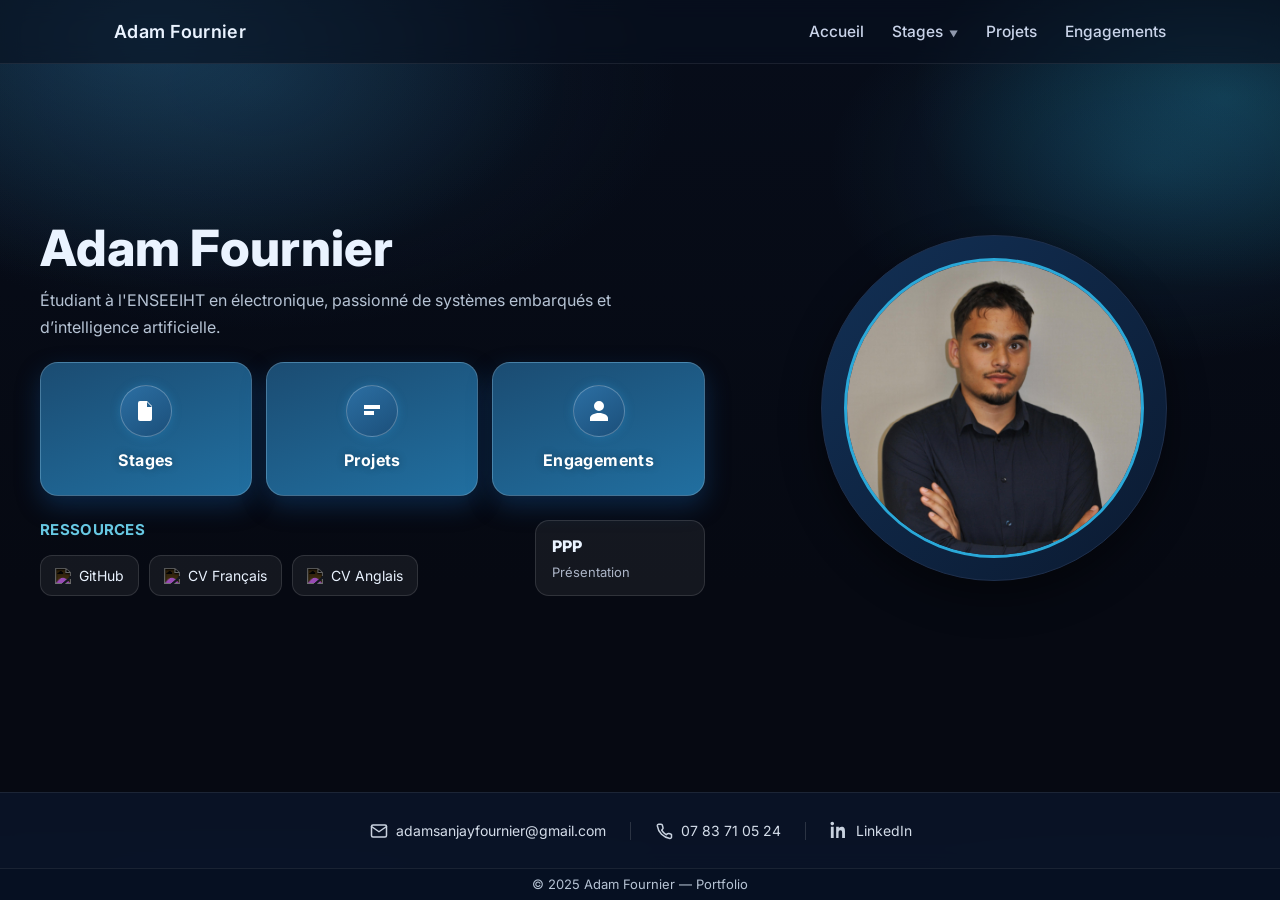
==== index.html @ 042b80ad "Update index.html" ====
<!DOCTYPE html>
<html lang="fr">
<head>
  <meta charset="UTF-8" />
  <meta name="viewport" content="width=device-width, initial-scale=1" />
  <title>Adam Fournier — Portfolio</title>
  <link rel="preconnect" href="https://fonts.gstatic.com" crossorigin>
  <link href="https://fonts.googleapis.com/css2?family=Inter:wght@300;400;600;800&display=swap" rel="stylesheet">
  <link rel="stylesheet" href="index.css?v=107" />
</head>
<body>

<header class="board">
  <div class="board__inner">
    <div class="board__brand">Adam&nbsp;Fournier</div>
    <nav class="board__nav">
      <a href="index.html">Accueil</a>

      <div class="nav-item">
        <a href="stages.html">Stages</a>
        <div class="sub">
          <a href="stage-enedis.html">Stage — Enedis (Paris)</a>
          <!-- Ajoute ici d'autres liens quand tu auras Stage #2, #3 -->
          <!-- <a href="stage-airbus.html">Stage — Airbus</a> -->
          <!-- <a href="stage-edf.html">Stage — EDF</a> -->
        </div>
      </div>

      <a href="projets.html">Projets</a>
      <a href="engagements.html">Engagements</a>
    </nav>
  </div>
</header>



  <!-- HERO (photo à droite) -->
  <main class="hero">
    <div class="hero__content">
      <h1 class="hero__title">Adam Fournier</h1>
      <p class="hero__subtitle">
        Étudiant à l'ENSEEIHT en électronique, passionné de systèmes embarqués et d’intelligence artificielle.
      </p>

      <div class="card-grid">
        <a href="stages.html" class="info-card">
          <div class="icon-circle">
            <svg viewBox="0 0 24 24"><path d="M6 2h7l5 5v13a2 2 0 0 1-2 2H6a2 2 0 0 1-2-2V4a2 2 0 0 1 2-2zm7 1v5h5"/></svg>
          </div>
          <h3>Stages</h3>
        </a>

        <a href="projets.html" class="info-card">
          <div class="icon-circle">
            <svg viewBox="0 0 24 24"><path d="M4 6h16v4H4zm0 6h10v4H4z"/></svg>
          </div>
          <h3>Projets</h3>
        </a>

        <a href="engagements.html" class="info-card">
          <div class="icon-circle">
            <svg viewBox="0 0 24 24"><path d="M12 12a5 5 0 1 0-5-5 5 5 0 0 0 5 5zm0 2c-5 0-9 2.5-9 5v3h18v-3c0-2.5-4-5-9-5z"/></svg>
          </div>
          <h3>Engagements</h3>
        </a>
      </div>

    <!-- Ressources + PPP (même ligne) -->
<div class="resources-row">

  <!-- Bloc Ressources (gauche) -->
  <div class="info-section info-section--left">
    <h4>Ressources</h4>
    <div class="contact-links">
      <a href="https://github.com/adamfournier" target="_blank" class="contact-item link" rel="noopener">
        <img src="https://cdn.jsdelivr.net/gh/simple-icons/simple-icons/icons/github.svg" alt="GitHub">
        <span>GitHub</span>
      </a>
      <a href="cv_adam_fournier_francais.pdf" target="_blank" class="contact-item link" rel="noopener">
        <img src="https://cdn.jsdelivr.net/gh/simple-icons/simple-icons/icons/file-pdf.svg" alt="CV Français">
        <span>CV Français</span>
      </a>
      <a href="cv_adam_fournier_anglais.pdf" target="_blank" class="contact-item link" rel="noopener">
        <img src="https://cdn.jsdelivr.net/gh/simple-icons/simple-icons/icons/file-pdf.svg" alt="CV Anglais">
        <span>CV Anglais</span>
      </a>
    </div>
  </div>

  <!-- Bouton PPP (droite) -->
  <a href="ppp.html" class="ppp-btn ppp-btn--strong" aria-label="Ouvrir PPP Présentation">
  <span class="ppp-btn__title">PPP</span>
  <span class="ppp-btn__sub">Présentation</span>
</a>

</div>

    </div>

    <div class="hero__avatar">
      <img id="hero-photo" src="photo.JPG?v=7" alt="Portrait d'Adam" />
    </div>

    <div class="hero__bg"></div>
  </main>

<!-- BANDEAU CONTACT EN BAS (au-dessus du footer fin) -->
<div class="contact-bar">
  <div class="contacts-row">

    <!-- Email -->
    <span class="ci">
      <!-- mail (stroke) -->
      <svg class="ico" viewBox="0 0 24 24" aria-hidden="true">
        <path d="M4 4h16a2 2 0 0 1 2 2v12a2 2 0 0 1-2 2H4a2 2 0 0 1-2-2V6a2 2 0 0 1 2-2z"/>
        <path d="M22 6l-10 7L2 6"/>
      </svg>
      <span>adamsanjayfournier@gmail.com</span>
    </span>

    <span class="sep" aria-hidden="true"></span>

    <!-- Téléphone -->
    <span class="ci">
      <!-- phone (stroke) -->
      <svg class="ico" viewBox="0 0 24 24" aria-hidden="true">
        <path d="M22 16.92v3a2 2 0 0 1-2.18 2A19.86 19.86 0 0 1 3.09 5.18 2 2 0 0 1 5 3h3a2 2 0 0 1 2 1.72c.12.86.33 1.69.62 2.47a2 2 0 0 1-.45 2.11L8.9 10.9a16 16 0 0 0 6.2 6.2l1.27-1.27a2 2 0 0 1 2.11-.45c.78.29 1.61.5 2.47.62A2 2 0 0 1 22 16.92z"/>
      </svg>
      <span>07 83 71 05 24</span>
    </span>

    <span class="sep" aria-hidden="true"></span>

    <!-- LinkedIn -->
    <a class="ci" href="https://www.linkedin.com/in/adam-fournier-6b625132a/" target="_blank" rel="noopener">
      <!-- linkedin plein -->
      <svg class="ico ico--in" viewBox="0 0 24 24" aria-hidden="true">
        <path d="M4.98 3.5C4.98 4.88 3.86 6 2.5 6S0 4.88 0 3.5 1.12 1 2.5 1s2.48 1.12 2.48 2.5zM.5 8h4V24h-4zM8 8h3.8v2.2h.06c.53-.96 1.84-2 3.78-2 4.04 0 4.78 2.66 4.78 6.12V24h-4v-7.1c0-1.69-.03-3.86-2.35-3.86-2.35 0-2.71 1.83-2.71 3.73V24H8z"/>
      </svg>
      <span>LinkedIn</span>
    </a>

  </div>
</div>

<!-- Footer fin (©) tout en bas -->
<footer class="footer">© 2025 Adam Fournier — Portfolio</footer>



</body>
</html>
---- index.css ----
:root {
  --bg:#070d1a;
  --bg-2:#0b1430;
  --text:#eaf3ff;
  --muted:#b6c3d4;
  --brand:#2aa8d8;
  --brand-2:#67c8e3;
  --card:#0f1d3bcc;
  --border:#1e2f4c;
  --shadow:0 14px 40px rgba(0,0,0,.45);
  --board-h:64px;
--engagement-bg: radial-gradient(
  100% 100% at 50% 0%,
  rgba(12,32,56,.75) 0%,
  rgba(8,20,36,.95) 100%
);

  /* Hauteurs des barres fixes bas de page */
  --contact-h:76px;  /* bandeau Contact */
  --footer-h:32px;   /* barre © fine */
}

* { box-sizing:border-box; margin:0; padding:0; }

body {
  font-family:Inter, system-ui, -apple-system, Segoe UI, Roboto, Arial, sans-serif;
  color:var(--text);
  background:
    radial-gradient(650px 380px at 20% 10%, #1a446244, transparent 65%),
    radial-gradient(500px 300px at 90% 20%, #227faf33, transparent 65%),
    linear-gradient(180deg, var(--bg), #060912 70%);
  line-height:1.65;
  overflow:hidden;
}

/* === BOARD === */
.board {
  position:fixed; top:0; left:0; right:0;
  height:var(--board-h);
  background:rgba(8,15,30,.6);
  border-bottom:1px solid rgba(255,255,255,.08);
  backdrop-filter:blur(10px);
  z-index:50;
}
.board__inner {
  max-width:1100px; margin:0 auto;
  height:100%; display:flex; align-items:center; justify-content:space-between;
  padding:0 24px;
}
.board__brand { font-weight:600; font-size:18px; letter-spacing:.3px; }

/* Nav */
.board__nav {
  display:flex;
  gap:28px;
  align-items:center;
  position:relative;
}
.board__nav a {
  position:relative;
  text-decoration:none;
  color:#dfe9ff;
  font-weight:500;
  font-size:15.5px;
  opacity:.9;
  transition:.2s;
}
.board__nav a:hover,
.board__nav a.is-active { opacity:1; color:var(--brand-2); }

/* === Sous-menu global "Stages" === */
.nav-item { position: relative; display: inline-flex; align-items: center; }
.nav-item > a::after {
  content: "▼";
  font-size: 9px;
  margin-left: 6px;
  opacity: 0.7;
  transform: translateY(-1px);
  transition: transform .2s ease, opacity .2s ease;
}
.nav-item:hover > a::after,
.nav-item:focus-within > a::after {
  transform: translateY(1px) rotate(180deg);
  opacity: 1;
}
.nav-item .sub {
  position: absolute;
  top: 100%;
  left: 0;
  min-width: 220px;
  background: rgba(8, 28, 48, 0.95);
  border: 1px solid rgba(255,255,255,0.08);
  border-radius: 12px;
  padding: 10px 0;
  opacity: 0;
  visibility: hidden;
  transform: translateY(8px);
  transition: 0.22s ease;
  box-shadow: 0 12px 28px rgba(0,0,0,0.35);
  z-index: 200;
}
.nav-item .sub a {
  display: block;
  padding: 9px 14px;
  font-size: 14.5px;
  text-decoration: none;
  color: #eaf3ff;
  transition: 0.18s ease;
}
.nav-item .sub a:hover {
  background: rgba(255,255,255,0.08);
  color: #79d2f2;
}
.nav-item:hover .sub,
.nav-item:focus-within .sub {
  opacity: 1;
  visibility: visible;
  transform: translateY(0);
}

/* === HERO (page d’accueil) === */
.hero{
  display:grid;
  grid-template-columns:1.15fr .85fr;
  align-items:center;
  gap:44px;
  min-height: calc(100vh - var(--board-h));
  padding: calc(var(--board-h) + 32px) 40px
           calc(var(--contact-h) + var(--footer-h) + 8px);
  position:relative;
  overflow:hidden;
}
.info-section:last-of-type { margin-bottom: 0; }

.hero__bg {
  position:absolute; inset:-10%; z-index:-1;
  background:
    radial-gradient(700px 420px at 18% 12%, #2f7aa955, transparent 60%),
    radial-gradient(520px 320px at 88% 18%, #33d0ff33, transparent 60%);
}
.hero__content { max-width:750px; }
.hero__title {
  font-size:clamp(30px,4.4vw,50px);
  font-weight:800; line-height:1.15;
  margin:0 0 10px;
}
.hero__subtitle {
  max-width:60ch; margin:0 0 22px;
  color:var(--muted); font-size:16px;
}

/* PHOTO */
.hero__avatar {
  justify-self:center;
  background:linear-gradient(135deg,#123055,#0b1a31);
  border-radius:50%;
  padding:22px;
  border:1px solid var(--border);
  box-shadow:var(--shadow);
}
.hero__avatar img {
  width:300px; height:300px; border-radius:50%;
  object-fit:cover; object-position:50% 33%;
  border:3px solid var(--brand); display:block;
}

/* === CARDS Accueil === */
.card-grid {
  display:grid;
  grid-template-columns:repeat(auto-fit, minmax(180px, 1fr));
  gap:14px;
  margin-bottom:16px;
}
.info-card {
  background: linear-gradient(160deg, #1b4c72, #216fa0);
  border: 1px solid rgba(255, 255, 255, 0.18);
  border-radius: 18px;
  padding: 22px 18px;
  text-decoration:none; color:#fff;
  box-shadow: 0 10px 25px rgba(20, 90, 160, 0.35);
  transition: all .25s ease;
  display:flex; flex-direction:column; align-items:center; justify-content:center;
  text-align:center;
}
.info-card:hover {
  transform: translateY(-5px);
  background: linear-gradient(160deg, #247bb8, #2b91d3);
  box-shadow: 0 16px 40px rgba(42, 168, 216, 0.45);
  border-color: rgba(120, 200, 255, 0.6);
}
.icon-circle {
  width:52px; height:52px; display:grid; place-items:center;
  border-radius:50%;
  background: linear-gradient(145deg, #2c6fa3, #1b4f7a);
  border: 1px solid rgba(255, 255, 255, 0.25);
  margin-bottom:10px;
  box-shadow: 0 0 10px rgba(40, 140, 200, 0.4);
}
.icon-circle svg { fill:#fff; width:24px; height:24px; }
.info-card h3 {
  font-size:16px; font-weight:700; color:#fff;
  letter-spacing:.4px; text-shadow:0 0 8px rgba(0,0,0,.3);
}

/* === Section “Documents” (accueil) === */
.info-section { margin-top:22px; text-align:center; }
.info-section h4 {
  font-size:15px; font-weight:700; color:var(--brand-2);
  margin-bottom:12px; letter-spacing:.3px; text-transform:uppercase;
}
.contact-links {
  display:flex; flex-wrap:wrap; justify-content:center;
  gap:10px; align-items:center;
}
.contact-item {
  display:flex; align-items:center; gap:8px;
  padding:8px 14px; border-radius:12px;
  background:rgba(255,255,255,.06);
  border:1px solid rgba(255,255,255,.12);
  color:var(--text); font-size:14px; text-decoration:none;
  transition:all .25s ease;
}
.contact-item img { width:16px; height:16px; filter:invert(1); opacity:.9; }
.contact-item.link:hover {
  background:rgba(42,168,216,.18);
  border-color:rgba(42,168,216,.4);
  transform:translateY(-2px);
  box-shadow:0 0 10px rgba(42,168,216,.35);
}

/* === BANDEAU CONTACT (au-dessus du ©) === */
.contact-bar{
  position:fixed; left:0; right:0; bottom:var(--footer-h);
  height:var(--contact-h);
  background:rgba(10,20,40,.92);
  backdrop-filter:blur(10px);
  border-top:1px solid rgba(255,255,255,.08);
  padding:10px 16px;
  display:flex; align-items:center; justify-content:center;
  z-index:100;
}
.contacts-row{
  display:flex; flex-wrap:wrap; align-items:center; justify-content:center;
  gap:24px;
}
.ci{
  display:inline-flex;
  align-items:center;
  gap:8px;
  font-size:14px;
  color:var(--text);
  text-decoration:none;
  opacity:.9;
  line-height:1;
}
.ci:hover{ opacity:1; }
.sep{ width:1px; height:18px; background:rgba(255,255,255,.14); }

/* Icônes SVG du bandeau contact */
.ci .ico{
  width:18px; height:18px;
  stroke:currentColor; fill:none; stroke-width:2;
  stroke-linecap:round; stroke-linejoin:round;
  flex:0 0 18px; opacity:.95;
  transition:transform .25s ease, opacity .2s ease, color .2s ease;
}
.ci .ico.ico--in{ fill:currentColor; stroke:none; }
.ci .ico--in{
  position: relative;
  top: -1.5px;
  width: 17px;
  height: 17px;
}

/* Effets hover pour liens */
.contacts-row a.ci{
  position:relative;
  transition: color .25s ease, transform .25s ease;
}
.contacts-row a.ci::after{
  content:"";
  position:absolute;
  left:0; right:0; bottom:-6px;
  height:2px;
  background:linear-gradient(90deg, var(--brand), var(--brand-2));
  opacity:0;
  transform:scaleX(0);
  transform-origin:left;
  transition:opacity .2s ease, transform .25s ease;
}
.contacts-row a.ci:hover{ color:var(--brand-2); }
.contacts-row a.ci:hover::after{ opacity:.9; transform:scaleX(1); }
.contacts-row a.ci:hover .ico{ transform: translateY(1px) translateX(3px); }

/* === FOOTER © === */
.footer{
  position:fixed; left:0; right:0; bottom:0;
  height:var(--footer-h);
  display:flex; align-items:center; justify-content:center;
  background:#061022;
  border-top:1px solid rgba(255,255,255,.08);
  color:var(--muted); font-size:13px;
  z-index:90;
}

/* === RESPONSIVE HOME === */
@media(max-width:900px){
  .hero { grid-template-columns:1fr; text-align:center; gap:28px; }
  .hero__avatar img { width:220px; height:220px; }
  .card-grid { grid-template-columns:1fr 1fr; }
}

/* ===================================================================== */
/* === PAGES SLIDES : Stages / Projets / Engagements =================== */
/* ===================================================================== */

.slides-full-wrap{
  padding-top:var(--board-h);
  padding-bottom: calc(var(--contact-h) + var(--footer-h) + 8px);
  height:100vh;
  overflow:hidden;
}
.slides-full{
  display:flex;
  width:400%;
  height:calc(100vh - var(--board-h));
  transition:transform .7s cubic-bezier(.4,0,.2,1);
}
.slide-full{
  width:100vw;
  height:calc(100vh - var(--board-h));
  flex-shrink:0;
  display:flex; align-items:center; justify-content:center;
  padding:32px 24px;
  background:linear-gradient(160deg,#0c1a30,#132d55);
}


/* ===================================================== */
/* ENEDIS — COHÉRENCE COULEUR (FORCÉE) */
/* ===================================================== */

.slide-full.slide-enedis-main,
.slide-full.slide-enedis-mission1,
.slide-full.slide-enedis-mission2,
.slide-full.slide-enedis-bilan{
  background: radial-gradient(
    100% 100% at 50% 0%,
    rgba(12,32,56,.75) 0%,
    rgba(8,20,36,.95) 100%
  ) !important;
}

.slide-content{
  max-width:760px;
  width:min(92vw,760px);
  margin:0 auto;
}
.slide-content h1{
  font-size:clamp(26px,3.2vw,36px);
  font-weight:800;
  margin:0 0 10px;
  line-height:1.2;
}
.slide-content p{
  color:#c2cde0;
  line-height:1.65;
  font-size:clamp(14px,1.45vw,16px);
}

/* Pagination */
.pagination-ui {
  position: fixed;
  left: 0;
  right: 0;
  bottom: max(18px, env(safe-area-inset-bottom));
  z-index: 25;
  display: flex;
  align-items: center;
  justify-content: center;
  gap: 14px;
  pointer-events: none;
}
.dots {
  display: flex;
  align-items: center;
  gap: 10px;
  pointer-events: auto;
}
.dot {
  display: inline-block;
  width: 12px;
  height: 12px;
  border: 1.5px solid rgba(255, 255, 255, 0.25);
  border-radius: 50%;
  background: rgba(255, 255, 255, 0.35);
  cursor: pointer;
  transition: transform 0.2s ease, background 0.2s, border-color 0.2s;
}
.dot:hover { transform: scale(1.2); }
.dot.is-active {
  background: #fff;
  border-color: #fff;
  box-shadow: 0 0 0 3px rgba(255, 255, 255, 0.15);
}
.counter {
  pointer-events: none;
  font-size: 13px;
  line-height: 1;
  color: #eaf3ff;
  opacity: 0.95;
  background: rgba(0, 0, 0, 0.25);
  border: 1px solid rgba(255, 255, 255, 0.18);
  padding: 5px 9px;
  border-radius: 8px;
  box-shadow: 0 0 8px rgba(255, 255, 255, 0.08);
}
.progress { display: none !important; }

/* Flèches */
.arrows {
  position: fixed;
  top: 50%;
  transform: translateY(-50%);
  width: 100%;
  display: flex;
  justify-content: space-between;
  padding: 0 28px;
  pointer-events: none;
  z-index: 30;
}
.arrow-btn {
  pointer-events: auto;
  width: 46px;
  height: 46px;
  border-radius: 50%;
  background: rgba(255, 255, 255, 0.07);
  border: 1px solid rgba(255, 255, 255, 0.14);
  color: #eaf3ff;
  display: flex;
  align-items: center;
  justify-content: center;
  cursor: pointer;
  transition: all 0.25s ease;
}
.arrow-btn:hover {
  background: rgba(255, 255, 255, 0.18);
  transform: scale(1.1);
  box-shadow: 0 0 10px rgba(255, 255, 255, 0.15);
}
.arrow-btn svg { stroke: #eaf3ff; }

/* ===================================================== */
/* ENEDIS — SLIDE 1 (STRUCTURE PROPRE ET STABLE) */
/* Texte à gauche / Image à droite / Missions en bas */
/* ===================================================== */

.slide-enedis-main{
  width: 100vw;
  height: calc(100vh - var(--board-h));
  display: flex;
  align-items: center;
  justify-content: center;
  padding: 32px 24px;
  background: radial-gradient(
    100% 100% at 50% 0%,
    rgba(12,32,56,.70) 0%,
    rgba(8,20,36,.95) 100%
  );
  box-sizing: border-box;
}

/* Conteneur spécifique Enedis (ne dépend PAS de .slide-content global) */
.slide-enedis-main .slide-content{
  width: min(92vw, 1100px);
  max-width: 1100px;
  margin: 0 auto;
}

/* ===== GRILLE PRINCIPALE ===== */
.enedis-grid{
  display: grid;
  grid-template-columns: 1fr 520px;
  gap: 40px;
  align-items: center;
}

/* ===== TEXTE GAUCHE ===== */
.enedis-text{
  padding-left: 24px;
}

.enedis-text h1{
  margin: 0 0 14px;
  font-size: clamp(30px, 3.2vw, 42px);
  line-height: 1.2;
  color: #fff;
}

.enedis-text p{
  margin: 0 0 14px;
  color: #cfd9eb;
  line-height: 1.65;
}

.enedis-bullets{
  margin: 10px 0 18px 22px;
  color: #e5edff;
}

.enedis-bullets li{ margin-bottom: 6px; }
.enedis-bullets strong{ color:#59b9ff; font-weight:800; }

/* ===== COLONNE DROITE ===== */
.enedis-right{
  display: flex;
  flex-direction: column;
  align-items: center;
}

/* Image */
.enedis-image{
  width: 100%;
  display: flex;
  justify-content: center;
}

.enedis-image img{
  width: 100%;
  max-width: 520px;
  max-height: 300px;
  object-fit: cover;
  border-radius: 18px;
  box-shadow: 0 14px 38px rgba(0,0,0,.45);
}

/* ===== MISSIONS ===== */
.enedis-missions-under{
  width: 100%;
  max-width: 520px;
  margin-top: 16px;
  display: flex;
  flex-direction: column;
  gap: 14px;
}

.enedis-mission{
  width: 100%;
  background: rgba(255,255,255,.06);
  border: 1px solid rgba(255,255,255,.14);
  border-radius: 14px;
  padding: 14px 16px;
  display: flex;
  align-items: center;
  gap: 12px;
  box-shadow: 0 8px 24px rgba(0,0,0,.28);
}

.enedis-mission .icon{
  font-size: 1.4rem;
}

.enedis-mission h3{
  margin: 0;
  font-size: 16px;
  font-weight: 700;
  color: #fff;
}

/* ===== RESPONSIVE ===== */
@media (max-width: 900px){
  .enedis-grid{
    grid-template-columns: 1fr;
    gap: 24px;
  }

  .enedis-text{
    padding-left: 0;
    text-align: center;
  }

  .enedis-image img{
    max-width: 100%;
    max-height: 260px;
  }
}
/* ===================================================== */
/* ENEDIS — SLIDE 2 : MISSION 1 (ton compromis parfait) */
/* ===================================================== */

.slide-enedis-mission1{
  width: 100vw;
  height: calc(100vh - var(--board-h));
  display: flex;
  align-items: center;
  justify-content: center;
  padding: 26px 24px;
  box-sizing: border-box;

  background: radial-gradient(
    100% 100% at 50% 0%,
    rgba(12,32,56,.70) 0%,
    rgba(8,20,36,.95) 100%
  );
}

.slide-enedis-mission1 .slide-content{
  width: min(92vw, 1500px);
  max-width: 1500px;
  margin: 0 auto;

  height: calc(100vh - var(--board-h) - 52px);
  display: flex;
  flex-direction: column;
  justify-content: flex-start;
  gap: 6px;

  padding-top: 12px;
  padding-bottom: 60px;

  text-align: left;
}

.slide-enedis-mission1 h1{
  margin: 0 0 30px;
  font-size: clamp(28px, 3vw, 38px);
  line-height: 1.1;
  color: #fff;
}

.slide-enedis-mission1 p{
  margin: 0 0 2px;
  color: #d8e2f1;
  line-height: 1.5;
  font-size: 17px; /* ✅ ton réglage slide 2 */
}

.slide-enedis-mission1 strong{ color:#59b9ff; font-weight:700; }

.slide-enedis-mission1 .slide-content > p:last-of-type{
  margin-bottom: auto;
}


/* ===================================================== */
/* ENEDIS — SLIDE 3 : MISSION 2 (même mise en page, réglable) */
/* ➜ tu changes uniquement le titre et les textes dans le HTML */
/* ===================================================== */

.slide-enedis-mission2{
  width: 100vw;
  height: calc(100vh - var(--board-h));
  display: flex;
  align-items: center;
  justify-content: center;
  padding: 26px 24px;
  box-sizing: border-box;

  background: radial-gradient(
    100% 100% at 50% 0%,
    rgba(12,32,56,.70) 0%,
    rgba(8,20,36,.95) 100%
  );
}

.slide-enedis-mission2 .slide-content{
  width: min(92vw, 1100px);
  max-width: 1100px;
  margin: 0 auto;

  height: calc(100vh - var(--board-h) - 52px);
  display: flex;
  flex-direction: column;
  justify-content: flex-start;
  gap: 14px;

  padding-top: 12px;
  padding-bottom: 60px;

  text-align: left;
}

.slide-enedis-mission2 h1{
  margin: 0 0 60px;
  font-size: clamp(28px, 3vw, 38px);
  line-height: 1.1;
  color: #fff;
}

.slide-enedis-mission2 p{
  margin: 0 0 6px;
  color: #d8e2f1;
  line-height: 1.51;
  font-size: 18px; /* ✅ ici tu pourras ajuster si besoin (ex: 16px) */
}

.slide-enedis-mission2 strong{ color:#59b9ff; font-weight:700; }

.slide-enedis-mission2 .slide-content > p:last-of-type{
  margin-bottom: auto;
}


/* ===================================================== */
/* COMMUN — BLOC CARTES (identique pour 2 & 3) */
/* ===================================================== */

.enedis-bottom{
  display: grid;
  grid-template-columns: 1fr 1fr;
  gap: 18px;
  align-items: stretch;
}

.tools-box,
.enedis-result-single{
  background: rgba(255,255,255,.06);
  border: 1px solid rgba(255,255,255,.14);
  border-radius: 18px;
  padding: 16px 18px;
  box-shadow: 0 10px 26px rgba(0,0,0,.28);

  min-height: 140px;
  display: flex;
  flex-direction: column;
  justify-content: center;
}

.tools-box h2,
.enedis-result-single h2{
  margin: 0 0 10px;
  font-size: 18px;
  font-weight: 800;
  color: #fff;
}

.tools-grid{
  display: flex;
  flex-wrap: wrap;
  gap: 8px;
}

.tool-chip{
  padding: 7px 11px;
  border-radius: 999px;
  background: rgba(255,255,255,.07);
  border: 1px solid rgba(77,180,255,.25);
  color: #eaf3ff;
  font-weight: 700;
  font-size: 13px;
  white-space: nowrap;
}

.enedis-result-single p{
  margin: 0;
  color: #dce7f7;
  font-size: 15px;
  line-height: 1.45;
}

/* Responsive */
@media (max-width: 900px){
  .slide-enedis-mission1,
  .slide-enedis-mission2{
    padding: 20px 16px;
  }

  .slide-enedis-mission1 .slide-content,
  .slide-enedis-mission2 .slide-content{
    height: auto;
    gap: 14px;
    padding-bottom: 40px;
  }

  .enedis-bottom{
    grid-template-columns: 1fr;
    gap: 12px;
  }

  .tools-box,
  .enedis-result-single{
    min-height: auto;
  }
}


/* ===================================================== */
/* ENEDIS — SLIDE 4 (BILAN) */
/* Conclusion élégante & centrée */
/* ===================================================== */

.slide-enedis-bilan{
  width: 100vw;
  height: calc(100vh - var(--board-h));
  display: flex;
  align-items: center;
  justify-content: center;
  padding: 32px 24px;
  box-sizing: border-box;

  background: radial-gradient(
    100% 100% at 50% 0%,
    rgba(12,32,56,.70) 0%,
    rgba(8,20,36,.95) 100%
  );
}

/* conteneur central */
.slide-enedis-bilan .slide-content{
  max-width: 820px;
  padding: 42px 48px;
  text-align: center;

  background: rgba(255,255,255,.05);
  border: 1px solid rgba(255,255,255,.14);
  border-radius: 22px;
  box-shadow:
    0 12px 30px rgba(0,0,0,.35),
    0 0 30px rgba(56,148,255,.12);
}

/* titre */
.slide-enedis-bilan h1{
  margin: 0 0 20px;
  font-size: clamp(30px, 3vw, 40px);
  line-height: 1.1;
  color: #fff;
}

/* texte */
.slide-enedis-bilan p{
  margin: 0;
  font-size: 17px;
  line-height: 1.6;
  color: #dce6f5;
}

/* mots-clés */
.slide-enedis-bilan strong{
  color: #59b9ff;
  font-weight: 800;
}

/* responsive */
@media (max-width: 900px){
  .slide-enedis-bilan .slide-content{
    padding: 32px 24px;
  }

  .slide-enedis-bilan p{
    font-size: 16px;
  }
}


/* ===================================================== */
/* RESPONSIVE */
/* ===================================================== */

@media (max-width: 900px){
  .enedis-grid{
    grid-template-columns: 1fr;
    gap: 20px;
  }

  .enedis-text{
    padding-left: 0;
    transform: none;
    text-align: center;
  }

  .enedis-missions-under{
    align-items: center;
  }

  .enedis-mission{
    width: 100%;
  }

  .enedis-bottom{
    grid-template-columns: 1fr;
    gap: 16px;
  }
}



/* ===================================================== */
/* ENGAGEMENT — CORDÉES DE LA RÉUSSITE */
/* ===================================================== */

.slide-engagement-cordee{
  background: var(--engagement-bg); /* cohérence avec Enedis */
  width: 100vw;
  height: calc(100vh - var(--board-h));
  display: flex;
  align-items: center;
  justify-content: center;
  padding: 32px 24px;
}

.engagement-grid{
  max-width: 1100px;
  width: 100%;
  display: grid;
  grid-template-columns: 1fr 1.2fr;
  gap: 48px;
  align-items: center;
}

/* Image */
.engagement-image img{
  width: 100%;
  border-radius: 18px;
  box-shadow: 0 14px 38px rgba(0,0,0,.4);
}

/* Texte */
.engagement-text h1{
  margin-bottom: 16px;
  font-size: clamp(28px, 3vw, 38px);
}

.engagement-text p{
  font-size: 16px;
  line-height: 1.55;
  color: #d8e2f1;
  margin-bottom: 10px;
}

.engagement-text strong{
  color: #59b9ff;
  font-weight: 700;
}

/* Responsive */
@media (max-width: 900px){
  .engagement-grid{
    grid-template-columns: 1fr;
    gap: 24px;
    text-align: center;
  }
}

/* === ENGAGEMENTS : meilleure mise en page (CSS ONLY) === */

.engagement-grid{
  display: grid;
  grid-template-columns: 0.9fr 1.1fr;
  gap: 64px;
  align-items: center;
  max-width: 1200px;
  margin: 0 auto;
}

.engagement-image{
  display: flex;
  justify-content: center;
  align-items: center;
  margin-left: 32px; /* ← AJOUTE CETTE LIGNE */
}

.engagement-image img{
  width: 100%;
  max-width: 420px;
  aspect-ratio: 1 / 1;
  object-fit: contain;
  background: white;
  padding: 24px;
  border-radius: 24px;
  box-shadow: 0 20px 50px rgba(0,0,0,.35);
}

.engagement-text{
  max-width: 560px;
  position: relative;
  padding-left: 28px;
}

.engagement-text::before{
  content: "";
  position: absolute;
  left: 0;
  top: 6px;
  bottom: 6px;
  width: 3px;
  background: linear-gradient(
    to bottom,
    rgba(255,255,255,.6),
    rgba(255,255,255,.1)
  );
  border-radius: 2px;
}

.engagement-text h1{
  margin-bottom: 24px;
}

.engagement-text p{
  margin-bottom: 18px;
  line-height: 1.75;
}

@media (max-width: 900px){
  .engagement-grid{
    grid-template-columns: 1fr;
    gap: 32px;
  }

  .engagement-image img{
    max-width: 260px;
    margin: 0 auto;
  }

  .engagement-text{
    padding-left: 0;
  }

  .engagement-text::before{
    display: none;
  }
}


/* === SLIDE : COURS DE SOUTIENS (scopé, n'impacte pas les autres) === */

.slide-cours-soutien .slide-content{
  max-width: 900px;
  margin: 0 auto;
  padding: 0 32px;
}

.slide-cours-soutien h1{
  font-size: clamp(36px, 5vw, 56px);
  margin-bottom: 32px;
  position: relative;
}

.slide-cours-soutien h1::after{
  content: "";
  display: block;
  width: 64px;
  height: 4px;
  margin-top: 16px;
  background: linear-gradient(
    to right,
    rgba(255,255,255,.8),
    rgba(255,255,255,.2)
  );
  border-radius: 2px;
}

.slide-cours-soutien p{
  font-size: 17px;
  line-height: 1.8;
  max-width: 700px;
  opacity: .95;
}

.slide-cours-soutien strong{
  color: #59b9ff;
  font-weight: 700;
}

.slide-cours-soutien{
  background:
    radial-gradient(
      100% 100% at 50% 0%,
      rgba(18,42,70,.75) 0%,
      rgba(10,28,48,.95) 100%
    );
}

/* FOND COMMUN ENGAGEMENTS */
.slide-engagement-cordee,
.slide-cours-soutien{
  background: radial-gradient(
    100% 100% at 50% 0%,
    rgba(12,32,56,.75) 0%,
    rgba(8,20,36,.95) 100%
  );
}

/* ===========================
   LISTE (Stages / Projets) — Intro avec cartes
   =========================== */

.stage-wrap{
  padding-top:calc(var(--board-h) + 56px);
  padding-left:40px;
  padding-right:40px;
  padding-bottom:64px;
}

.stage-head{
  max-width:1100px;
  margin:0 auto 36px;
}

.stage-head h1{
  font-size:42px;
  font-weight:800;
  margin:0 0 14px;
}

.stage-head p{
  color:#cbd8ea;
  max-width:920px;
  font-size:17px;
  line-height:1.7;
}

/* ton titre de section "ÉLECTRONIQUE" */
.section-title{
  max-width:1100px;
  margin: 34px auto 10px;
  font-size: 18px;
  letter-spacing: .06em;
  text-transform: uppercase;
  color: rgba(223,233,255,.85);
}

/* grille */
.stage-grid{
  max-width:1100px;
  margin:28px auto 0;
  display:grid;
  grid-template-columns:repeat(3,1fr);
  gap:22px;
}

/* cartes */
.stage-card{
  border-radius:20px;
  padding:22px 22px 24px;
  background:rgba(255,255,255,.06);
  border:1px solid rgba(255,255,255,.12);
  display:flex;
  flex-direction:column;
  gap:8px;
  transition:transform .22s ease, box-shadow .22s ease, border-color .22s ease, background .22s ease;
}

/* liens dans la carte -> plus de bleu/violet */
.stage-card a{
  color:inherit;
  text-decoration:none;
}

.stage-card.is-clickable:hover{
  transform:translateY(-6px);
  border-color:rgba(120,200,255,.6);
  box-shadow:0 18px 40px rgba(42,168,216,.32);
  background:linear-gradient(160deg,rgba(42,168,216,.22),rgba(255,255,255,.09));
}

.stage-card.is-ghost{
  background:rgba(255,255,255,.03);
  border:1px dashed rgba(255,255,255,.18);
  color:#c7d3e6;
  opacity:.7;
  justify-content:center;
  align-items:center;
  text-align:center;
}

/* Bulle durée (commune à tous les stages) */
.stage-duration{
  display:inline-flex;
  align-items:center;
  gap:8px;
  padding:10px 16px;
  border-radius:999px;
  background:rgba(255,255,255,.08);
  border:1px solid rgba(255,255,255,.18);
  color:#e8f1ff;
  font-size:14px;
  font-weight:500;
}

/* Carte stage planifié (Inde – non cliquable) */
.stage-card.is-disabled{
  background: rgba(255,255,255,.085);
  border: 1px solid rgba(255,255,255,.16);
  color: #dfe9ff;
  opacity: .92;
  cursor: default;
}

.stage-card.is-disabled:hover{
  transform: none;
  box-shadow: none;
  border-color: rgba(255,255,255,.16);
  background: rgba(255,255,255,.085);
}


.stage-title{
  font-weight:800;
  font-size:20px;
}

.stage-sub{
  color:#cbd8ea;
  font-size:14.5px;
}

.stage-meta{
  margin-top:8px;
  display:flex;
  gap:10px;
  flex-wrap:wrap;
}

.pill{
  display:inline-flex;
  align-items:center;
  padding:7px 12px;
  border-radius:999px;
  background:rgba(255,255,255,.06);
  border:1px solid rgba(255,255,255,.16);
  font-size:12.5px;
  color:#dfe9ff;
}

@media(max-width:1000px){
  .stage-grid{grid-template-columns:1fr 1fr;}
}
@media(max-width:720px){
  .stage-grid{grid-template-columns:1fr;}
  .stage-head h1{font-size:34px;}
}

.slide-full.stage-enedis .slide-content p{
  margin-bottom: 2px;   /* plus aéré entre paragraphes */
  line-height: 1.75;     /* tu peux garder */
}

/* ==============================
   PROJETS – SLIDES CONTENU
   ============================== */

/* Contenu général d’une slide */
.slide-content{
  max-width: 1200px;
  margin: 0 auto;
  padding: 80px 64px;
}

.slide-content h1{
  font-size: 42px;
  font-weight: 800;
  margin-bottom: 28px;
}

.slide-content p{
  max-width: 900px;
  font-size: 17px;
  line-height: 1.75;
  color: #dfe9ff;
  margin-bottom: 18px;
}

/* ==============================
   GRILLE TEXTE / IMAGE (réutilisée)
   ============================== */

.engagement-grid{
  display: grid;
  grid-template-columns: 1fr 1fr;
  gap: 64px;
  align-items: center;
  margin-top: 32px;
}

.engagement-text{
  max-width: 520px;
}

.engagement-text p{
  margin-bottom: 18px;
}

/* ==============================
   IMAGES PROJET
   ============================== */

.engagement-image{
  display: flex;
  justify-content: center;
  align-items: center;
}

.engagement-image img{
  width: 100%;
  max-width: 420px;
  aspect-ratio: 1 / 1;
  object-fit: contain;

  background: rgba(0,0,0,.18);
  padding: 16px;
  border-radius: 24px;
  border: 1px solid rgba(255,255,255,.14);
  box-shadow: 0 22px 50px rgba(0,0,0,.45);
}

/* Cas où il y a 2 images sur une slide */
.engagement-grid .engagement-image img{
  max-width: 360px;
}

/* ==============================
   RESPONSIVE
   ============================== */

@media (max-width: 900px){
  .slide-content{
    padding: 64px 32px;
  }

  .slide-content h1{
    font-size: 34px;
  }

  .engagement-grid{
    grid-template-columns: 1fr;
    gap: 36px;
  }

  .engagement-image img{
    max-width: 280px;
  }
}


/* ===== LÉGENDES IMAGES PROJET ===== */
.engagement-fig{
  margin: 0;
  text-align: center;
}

.engagement-cap{
  margin-top: 8px;
  font-size: 13px;
  line-height: 1.35;
  color: rgba(223,233,255,.75);
}

/* ==============================
   SLIDE 2 UNIQUEMENT (classe .slide-amp)
   Objectif : texte à gauche, 2 grandes images à droite
   ============================== */

.slide-full.slide-amp .slide-content{
  max-width: 1500px;
  padding: 80px 90px;
}

/* Utilise toute la largeur utile */
.slide-full.slide-amp .engagement-grid{
  grid-template-columns: 1.25fr 1fr; /* texte | images */
  gap: 110px;
  align-items: start;
  margin-top: 0; /* enlève l'espace inutile au-dessus */
}

/* Texte plus large (sinon ça reste serré au centre) */
.slide-full.slide-amp .engagement-text{
  max-width: none; /* écrase le max-width:520px global */
}

/* Colonne images */
.slide-full.slide-amp .engagement-image{
  justify-content: flex-end;
  align-items: flex-start;
}

/* 2 images empilées, grandes */
.slide-full.slide-amp .amp-media-col{
  width: 100%;
  max-width: 760px;
  display: flex;
  flex-direction: column;
  gap: 34px;
}

/* IMPORTANT : on cible amp-img (pas les images globales)
   => pas de carré, pas de limitation à 420px */
.slide-full.slide-amp img.amp-img{
  width: 100%;
  max-width: 760px;
  height: auto;
  aspect-ratio: auto;     /* enlève le 1/1 */
  object-fit: cover;      /* joli pour des photos rectangulaires */

  background: rgba(0,0,0,.18);
  padding: 14px;
  border-radius: 22px;
  border: 1px solid rgba(255,255,255,.16);
  box-shadow: 0 22px 60px rgba(0,0,0,.45);
}

/* Légendes slide 2 */
.slide-full.slide-amp .engagement-cap{
  text-align: left;
  margin-top: 10px;
  font-size: 14px;
  color: rgba(223,233,255,.85);
}

/* Responsive */
@media (max-width: 1100px){
  .slide-full.slide-amp .slide-content{
    padding: 64px 34px;
  }

  .slide-full.slide-amp .engagement-grid{
    grid-template-columns: 1fr;
    gap: 46px;
  }

  .slide-full.slide-amp .amp-media-col,
  .slide-full.slide-amp img.amp-img{
    max-width: 520px;
  }
}
/* ==========================================
   SLIDE 2 (slide-amp) : FULL WIDTH + BIG MEDIA
   Ne touche pas aux autres slides
   ========================================== */

/* 1) On force le slide à utiliser toute la largeur disponible */
.slide-full.slide-amp{
  width: 100vw;
}

/* 2) On casse toute limitation de parent (wrap/section) sur cette slide */
.slide-full.slide-amp > .slide-content{
  width: 100%;
  max-width: 1600px;        /* plus large */
  margin: 0 auto;
  padding: 80px 100px;
}

/* 3) Grille plus large et plus équilibrée */
.slide-full.slide-amp .engagement-grid{
  margin-top: 0;
  width: 100%;
  grid-template-columns: 1.15fr 1fr; /* texte | images */
  gap: 120px;
  align-items: start;
}

/* 4) Texte : on enlève la contrainte */
.slide-full.slide-amp .engagement-text{
  max-width: none;
}

/* 5) Colonne images : on force la largeur */
.slide-full.slide-amp .engagement-image{
  width: 100%;
  justify-content: flex-end;
  align-items: flex-start;
}

/* 6) Colonne des 2 images */
.slide-full.slide-amp .amp-media-col{
  width: 100%;
  max-width: 900px;         /* beaucoup plus grand */
  display: flex;
  flex-direction: column;
  gap: 34px;
}

/* 7) Images vraiment grandes (et rectangulaires) */
.slide-full.slide-amp img.amp-img{
  width: 100%;
  max-width: 900px;
  height: auto;
  aspect-ratio: auto;
  object-fit: contain;      /* IMPORTANT : évite de rogner tes screenshots */

  background: rgba(0,0,0,.18);
  padding: 10px;
  border-radius: 22px;
  border: 1px solid rgba(255,255,255,.16);
  box-shadow: 0 22px 60px rgba(0,0,0,.45);
}

/* Légendes */
.slide-full.slide-amp .engagement-cap{
  text-align: left;
  margin-top: 10px;
  font-size: 14px;
  color: rgba(223,233,255,.88);
}

/* Responsive */
@media (max-width: 1200px){
  .slide-full.slide-amp > .slide-content{
    padding: 64px 40px;
  }
  .slide-full.slide-amp .engagement-grid{
    grid-template-columns: 1fr;
    gap: 48px;
  }
  .slide-full.slide-amp .amp-media-col,
  .slide-full.slide-amp img.amp-img{
    max-width: 600px;
  }
}




/* Alignement horizontal des images (slide 2) */
.slide-full.slide-amp .engagement-image{
  justify-content: center;   /* au lieu de flex-end */
}

/* Centre légèrement les images dans la colonne */
.slide-full.slide-amp .amp-media-col{
  align-items: center;
}

/* Et les légendes suivent l’image */
.slide-full.slide-amp .engagement-cap{
  text-align: center;
}

/* ==============================
   SLIDE 3 : NUMÉRISATION (texte haut + images bas)
   ============================== */

.slide-full.slide-adc .slide-content{
  max-width: 1600px;
  padding: 80px 80px;
}

/* Texte : pleine largeur */
.slide-full.slide-adc .slide-content p{
  max-width: none;
}

/* Images en bas */
.slide-full.slide-adc .adc-images{
  margin-top: 48px;
  display: grid;
  grid-template-columns: 1fr 1fr;
  gap: 40px;
  align-items: start;
}

/* Images : taille réglable ICI */
.slide-full.slide-adc .adc-fig img{
  width: 100%;
  max-width: 480px;  /* ✅ C’EST CETTE LIGNE QUI RÈGLE LA TAILLE */
  margin: 0 auto;    /* centre l’image dans sa colonne */
  display: block;
  height: auto;

  border-radius: 22px;
  padding: 12px;
  background: rgba(0,0,0,.18);
  border: 1px solid rgba(255,255,255,.16);
  box-shadow: 0 20px 50px rgba(0,0,0,.45);
}

/* Légendes : centrées */
.slide-full.slide-adc .adc-fig figcaption{
  text-align: center; /* ✅ centre la légende */
  margin-top: 10px;
  font-size: 14px;
  color: rgba(223,233,255,.85);
}

/* Gras en bleu (comme avant) */
.slide-content strong{
  color: #4da3ff;
  font-weight: 700;
}

/* Responsive */
@media (max-width: 900px){
  .slide-full.slide-adc .slide-content{
    padding: 64px 32px;
  }

  .slide-full.slide-adc .adc-images{
    grid-template-columns: 1fr;
    gap: 28px;
  }

  .slide-full.slide-adc .adc-fig img{
    max-width: 520px;
  }
}


/* ==============================
   SLIDE 3 : NUMÉRISATION (texte haut + images bas)
   IMPORTANT : n'impacte QUE .slide-adc
   ============================== */

.slide-full.slide-adc .slide-content{
  width: min(92vw, 1600px) !important; /* ✅ c’est CETTE ligne qui fait prendre la largeur */
  max-width: 1600px !important;
  margin: 0 auto;
  padding: 80px 80px;
}

/* Texte : pleine largeur (évite le retour à la ligne trop tôt) */
.slide-full.slide-adc .adc-text{
  width: 100%;
  max-width: 1200px; /* tu peux monter à 1400 si tu veux encore plus long */
}

.slide-full.slide-adc .adc-text p{
  max-width: none !important;
}

/* Images en bas : 2 colonnes */
.slide-full.slide-adc .adc-images{
  margin-top: 46px;
  width: 100%;
  display: grid;
  grid-template-columns: 1fr 1fr;
  gap: 44px;
  align-items: start;
}

/* Figures */
.slide-full.slide-adc .adc-fig{
  margin: 0;
  text-align: center; /* ✅ centre image + légende */
}

/* ✅ TAILLE DES IMAGES : c’est ICI */
.slide-full.slide-adc .adc-fig img{
  width: 100%;
  max-width: 430px;   /* ✅ ← C’EST CETTE LIGNE QUI RÈGLE LA TAILLE DES IMAGES */
  height: auto;
  display: block;
  margin: 0 auto;

  border-radius: 22px;
  padding: 12px;
  background: rgba(0,0,0,.18);
  border: 1px solid rgba(255,255,255,.16);
  box-shadow: 0 20px 50px rgba(0,0,0,.45);
}

/* Légendes : centrées */
.slide-full.slide-adc .adc-fig figcaption{
  margin-top: 10px;
  font-size: 14px;
  color: rgba(223,233,255,.85);
  text-align: center;
}

/* Gras en bleu (comme avant) */
.slide-full.slide-adc strong{
  color: #4da3ff;
  font-weight: 700;
}

/* Responsive */
@media (max-width: 900px){
  .slide-full.slide-adc .slide-content{
    width: min(92vw, 980px) !important;
    padding: 64px 32px;
  }

  .slide-full.slide-adc .adc-images{
    grid-template-columns: 1fr;
    gap: 28px;
  }

  .slide-full.slide-adc .adc-fig img{
    max-width: 560px;
  }
}

/* FORCER l'espacement des paragraphes – slide 2 Enedis */
.slide-full.stage-enedis .slide-enedis-mission1 p{
  margin-bottom: 4px !important;
}






/* ===== ENEDIS – Slide 2 seulement : texte plus large, bas inchangé ===== */

/* 1) On élargit le conteneur de la slide 2 (Mission 1) */
.slide-full.slide-enedis-mission1 .slide-content{
  width: min(92vw, 1500px);
  max-width: 1500px;
}

/* 2) MAIS on empêche le bloc du bas (cartes) de s’étirer */
.slide-full.slide-enedis-mission1 .enedis-bottom{
  max-width: 1100px;   /* garde la largeur “ancienne” */
  margin: 0 auto;      /* centre le bloc */
}

/* 3) Optionnel : si tu veux que le texte soit large mais pas “trop” sur grand écran */
.slide-full.slide-enedis-mission1 h1,
.slide-full.slide-enedis-mission1 p{
  max-width: 1400px;   /* tu peux mettre 1500 si tu veux */
}




/* ENEDIS – Slide 2 : diminuer l’espace entre paragraphes */
.slide-full.slide-enedis-mission1 p{
  margin-bottom: 2px;
}




/* ENEDIS – Slide 2 : augmenter l’espace texte ↔ boutons */
.slide-full.slide-enedis-mission1 .enedis-bottom{
  margin-top: 16px;
}


/* ==============================
   PROJETS – ajustements légers
   (réutilise le style des stages)
   ============================== */

/* Titre de section (Électronique analogique / numérique) */
.section-title{
  max-width: 1100px;
  margin: 34px auto 10px;
  font-size: 18px;
  letter-spacing: .06em;
  text-transform: uppercase;
  color: rgba(223,233,255,.85);
}

/* Sous-texte explicatif sous le titre */
.section-sub{
  max-width: 1100px;
  margin: 0 auto 18px;
  color: rgba(223,233,255,.75);
  font-size: 15.5px;
  line-height: 1.6;
}

/* Harmonisation des cartes projets (même hauteur visuelle) */
.stage-card{
  display: flex;
  flex-direction: column;
  justify-content: space-between;
}

/* Titre projet un peu plus marqué */
.stage-card .stage-title{
  font-weight: 700;
}

/* Sous-titre projet */
.stage-card .stage-sub{
  margin-top: 6px;
  line-height: 1.45;
}

/* Bloc durée (calendrier) */
.stage-card .stage-duration{
  display: inline-flex;
  align-items: center;
  gap: 8px;
  font-size: 14px;
  color: rgba(223,233,255,.85);
}

/* Icône calendrier */
.stage-card .stage-duration svg{
  width: 16px;
  height: 16px;
  opacity: .9;
}

/* Espacement entre durée et tags */
.stage-card .stage-meta{
  margin-top: 10px;
  display: flex;
  flex-wrap: wrap;
  gap: 8px;
}

/* Tags (pill) légèrement plus compacts pour projets */
.stage-card .pill{
  font-size: 12.5px;
  padding: 4px 10px;
}

/* Carte “à venir” */
.stage-card.is-ghost{
  background: rgba(255,255,255,.03);
  border: 1px dashed rgba(255,255,255,.18);
  color: #c7d3e6;
  opacity: .7;
  justify-content: center;
  align-items: center;
  text-align: center;
}

.stage-card.is-ghost:hover{
  transform: none;
  box-shadow: none;
}

/* Responsive */
@media (max-width: 720px){
  .section-title{
    font-size: 16px;
  }
  .section-sub{
    font-size: 14.5px;
  }
}
/* ==============================
   PROJETS – layout 2 colonnes
   ============================== */

.projects-columns{
  max-width: 1200px;
  margin: 0 auto;
  display: grid;
  grid-template-columns: 1fr 1fr;
  gap: 64px;
}

.projects-col{
  display: flex;
  flex-direction: column;
  gap: 18px;
}

.projects-col-title{
  font-size: 18px;
  letter-spacing: .06em;
  text-transform: uppercase;
  color: rgba(223,233,255,.85);
  margin-bottom: 8px;
}

/* Cartes projets : simplifiées */
.projects-columns .stage-card{
  padding: 22px;
}

.projects-columns .stage-sub,
.projects-columns .pill{
  display: none; /* enlève tout le superflu */
}

/* Responsive */
@media (max-width: 900px){
  .projects-columns{
    grid-template-columns: 1fr;
    gap: 42px;
  }
}

/* =========================================
   PROJETS – page d’accueil projets
   (ajouter à la FIN du CSS)
   ========================================= */

/* Titre "Projets" plus impactant */
.stage-head{
  margin-bottom: 28px; /* espace avant les colonnes */
}
.stage-head h1{
  font-size: 60px;
  letter-spacing: -0.02em;
  line-height: 1.02;
  margin: 0 0 14px 0;
}
.stage-head h1::after{
  content:"";
  display:block;
  width: 78px;
  height: 4px;
  margin-top: 14px;
  border-radius: 99px;
  background: rgba(77,163,255,.9);
  box-shadow: 0 10px 35px rgba(77,163,255,.28);
}

/* 2 colonnes + espacement global */
.projects-columns{
  max-width: 1200px;
  margin: 0 auto;
  display: grid;
  grid-template-columns: 1fr 1fr;
  gap: 48px;
  align-items: start;
  padding: 8px 0 10px;
}

/* Chaque colonne = bloc "section" */
.projects-col{
  position: relative;
  padding: 22px 18px 18px;
  border-radius: 26px;
  background: rgba(255,255,255,.03);
  border: 1px solid rgba(255,255,255,.08);
  box-shadow: 0 18px 60px rgba(0,0,0,.35);
}

/* Titre de section */
.projects-col-title{
  margin: 0 0 18px;
  font-size: 14px;
  letter-spacing: .16em;
  text-transform: uppercase;
  color: rgba(223,233,255,.9);
  display: inline-flex;
  align-items: center;
  gap: 10px;
}
.projects-col-title::before{
  content:"";
  width: 10px;
  height: 10px;
  border-radius: 99px;
  background: rgba(77,163,255,.95);
  box-shadow: 0 10px 30px rgba(77,163,255,.35);
}

/* Cartes : plus "pro" */
.projects-col .stage-card{
  border-radius: 22px;
  padding: 0; /* on laisse le <a> gérer le padding */
  margin-bottom: 16px;
  background: rgba(255,255,255,.035);
  border: 1px solid rgba(255,255,255,.10);
  box-shadow: 0 14px 45px rgba(0,0,0,.30);
  overflow: hidden;
}
.projects-col .stage-card:last-child{ margin-bottom: 0; }

/* Zone cliquable */
.projects-col .stage-card > a{
  display: block;
  padding: 22px 22px 20px;
}

/* Titre carte */
.projects-col .stage-title{
  font-size: 26px;
  font-weight: 800;
  letter-spacing: -0.01em;
  margin-bottom: 14px;
}

/* Pill durée : plus clean + align icône */
.projects-col .stage-duration{
  display: inline-flex;
  align-items: center;
  gap: 10px;
  padding: 10px 14px;
  border-radius: 999px;
  background: rgba(255,255,255,.06);
  border: 1px solid rgba(255,255,255,.12);
  color: rgba(223,233,255,.92);
}
.projects-col .stage-duration svg{
  width: 18px;
  height: 18px;
  opacity: .95;
}

/* Hover : effet halo + légère montée */
.projects-col .stage-card.is-clickable{
  transition: transform .18s ease, box-shadow .18s ease, border-color .18s ease, background .18s ease;
}
.projects-col .stage-card.is-clickable:hover{
  transform: translateY(-4px);
  border-color: rgba(77,163,255,.35);
  background: rgba(77,163,255,.06);
  box-shadow:
    0 26px 70px rgba(0,0,0,.40),
    0 0 0 1px rgba(77,163,255,.25) inset;
}

/* Responsive */
@media (max-width: 1000px){
  .stage-head h1{ font-size: 48px; }
  .projects-columns{
    grid-template-columns: 1fr;
    gap: 24px;
  }
  .projects-col{
    padding: 18px 14px 14px;
  }
}

/* ===== PROJETS : enlever "cadres dans le cadre" ===== */

/* Les colonnes ne sont PLUS des cartes */
.projects-col{
  background: transparent !important;
  border: none !important;
  box-shadow: none !important;
  padding: 0 !important;
}

/* Titre de section plus léger (sans boîte) */
.projects-col-title{
  margin: 8px 0 18px !important;
  font-size: 14px;
  letter-spacing: .16em;
  text-transform: uppercase;
  color: rgba(223,233,255,.85);
}

/* Un petit trait discret sous le titre de section */
.projects-col-title::after{
  content:"";
  display:block;
  width: 56px;
  height: 2px;
  margin-top: 10px;
  border-radius: 99px;
  background: rgba(77,163,255,.65);
}

/* Cartes : une seule couche, plus clean */
.projects-col .stage-card{
  background: rgba(255,255,255,.04) !important;
  border: 1px solid rgba(255,255,255,.10) !important;
  box-shadow: 0 18px 55px rgba(0,0,0,.35) !important;
}

/* Un peu moins "gros" sur le titre des cartes */
.projects-col .stage-title{
  font-size: 24px !important;
}

/* ===== PROJETS : titre centré + sections clean (sans points/ barres) ===== */

/* 1) Titre "Projets" centré */
.stage-head{
  text-align: center;
  margin-bottom: 34px;
}

.stage-head h1{
  display: inline-block;
  margin: 0;
}

/* Supprime toute déco éventuelle (barre, underline custom, etc.) */
.stage-head h1::after,
.stage-head h1::before{
  content: none !important;
}

/* 2) Deux colonnes : plus équilibré */
.projects-columns{
  display: grid;
  grid-template-columns: 1fr 1fr;
  gap: 56px;
  align-items: start;
  max-width: 1200px;
  margin: 0 auto;
}

/* 3) Sections : pas de cadre, pas de point, juste un titre élégant */
.projects-col{
  background: transparent !important;
  border: none !important;
  box-shadow: none !important;
  padding: 0 !important;
}

/* Titre de section propre (sans bullet/point/trait) */
.projects-col-title{
  margin: 6px 0 18px !important;
  font-size: 15px;
  font-weight: 700;
  letter-spacing: .10em;
  text-transform: uppercase;
  color: rgba(223,233,255,.88);
  display: flex;
  align-items: center;
  justify-content: center; /* si tu veux centrer les titres de section */
  gap: 12px;
}

/* Petite pastille discrète (plus jolie que les points) */
.projects-col-title::before{
  content: "";
  width: 10px;
  height: 10px;
  border-radius: 999px;
  background: rgba(77,163,255,.75);
  box-shadow: 0 0 0 4px rgba(77,163,255,.12);
}

/* 4) Cartes : une seule couche, plus "premium" */
.projects-col .stage-card{
  background: rgba(255,255,255,.035) !important;
  border: 1px solid rgba(255,255,255,.10) !important;
  box-shadow: 0 18px 55px rgba(0,0,0,.35) !important;
}

/* Hover plus clean */
.projects-col .stage-card.is-clickable:hover{
  transform: translateY(-3px);
  box-shadow: 0 26px 70px rgba(0,0,0,.45) !important;
  border-color: rgba(77,163,255,.22) !important;
}

/* Responsive */
@media (max-width: 1000px){
  .projects-columns{
    grid-template-columns: 1fr;
    gap: 28px;
  }
}



/* ===== PROJETS : sous-titres propres et plus visibles ===== */

/* Titres de sections (Électronique analogique / numérique) */
.projects-col-title{
  font-size: 20px;           /* ⬆️ plus gros */
  font-weight: 800;
  letter-spacing: .08em;
  text-transform: uppercase;
  color: rgba(223,233,255,.95);
  justify-content: center;   /* ou left si tu préfères */
  margin-bottom: 24px;
}

/* Supprime le point */
.projects-col-title::before{
  content: none !important;
}

/* Supprime la barre */
.projects-col-title::after{
  content: none !important;
}
/* ===== PROJETS : effet hover sur les cartes ===== */

.stage-card{
  transition:
    transform .35s ease,
    box-shadow .35s ease,
    border-color .35s ease;
}

/* Effet au survol */
.stage-card:hover{
  transform: translateY(-6px) scale(1.015);
  box-shadow:
    0 30px 70px rgba(0,0,0,.55),
    inset 0 0 0 1px rgba(77,163,255,.25);
  border-color: rgba(77,163,255,.35);
}

/* Titre plus lumineux au hover */
.stage-card:hover .stage-title{
  color: #ffffff;
}

/* Badge date légèrement accentué */
.stage-card:hover .pill{
  background: rgba(77,163,255,.12);
  border-color: rgba(77,163,255,.35);
}

/* =========================
   HOME — Ressources + PPP row
   ========================= */
.resources-row{
  display: flex;
  align-items: flex-end;
  justify-content: space-between;
  gap: 18px;
  margin-top: 22px;
}

/* Ressources un peu "à gauche" (et plus centré globalement) */
.info-section--left{
  text-align: left;
  margin-top: 0; /* annule le margin-top du .info-section */
}
.info-section--left .contact-links{
  justify-content: flex-start; /* au lieu de center */
}

/* Bouton PPP (à droite) */
.ppp-btn{
  display: inline-flex;
  flex-direction: column;
  justify-content: center;
  gap: 2px;

  padding: 12px 16px;
  border-radius: 14px;
  text-decoration: none;
  color: var(--text);

  background: rgba(255,255,255,.06);
  border: 1px solid rgba(255,255,255,.12);
  transition: all .22s ease;
  min-width: 170px;
  text-align: left;
}

.ppp-btn__title{
  font-weight: 800;
  letter-spacing: .02em;
}

.ppp-btn__sub{
  font-size: 13px;
  color: rgba(223,233,255,.75);
}

/* Hover comme tes boutons/links */
.ppp-btn:hover{
  transform: translateY(-2px);
  background: rgba(42,168,216,.18);
  border-color: rgba(42,168,216,.4);
  box-shadow: 0 0 10px rgba(42,168,216,.35);
}

/* Mobile : on empile */
@media(max-width: 900px){
  .resources-row{
    flex-direction: column;
    align-items: center;
  }
  .info-section--left{
    text-align: center;
  }
  .info-section--left .contact-links{
    justify-content: center;
  }
  .ppp-btn{
    width: 100%;
    max-width: 360px;
    text-align: center;
    align-items: center;
  }
}
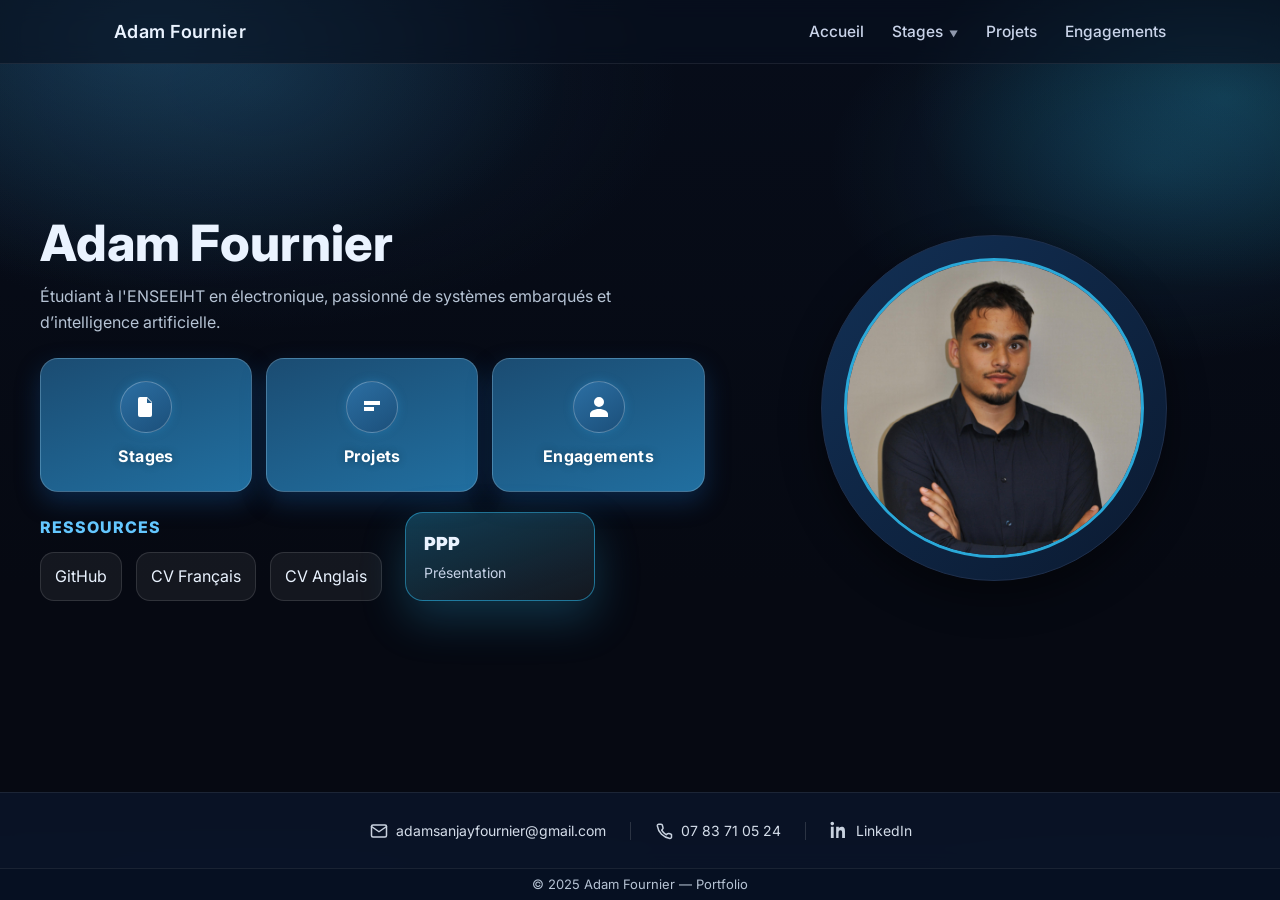
==== commit 9f172db3: "Update index.html" ====
--- a/index.html
+++ b/index.html
@@ -65,35 +65,25 @@
         </a>
       </div>
 
-    <!-- Ressources + PPP (même ligne) -->
 <div class="resources-row">
+  <!-- GAUCHE : Ressources -->
+  <div class="resources-left">
+    <div class="resources-title">RESSOURCES</div>
 
-  <!-- Bloc Ressources (gauche) -->
-  <div class="info-section info-section--left">
-    <h4>Ressources</h4>
-    <div class="contact-links">
-      <a href="https://github.com/adamfournier" target="_blank" class="contact-item link" rel="noopener">
-        <img src="https://cdn.jsdelivr.net/gh/simple-icons/simple-icons/icons/github.svg" alt="GitHub">
-        <span>GitHub</span>
-      </a>
-      <a href="cv_adam_fournier_francais.pdf" target="_blank" class="contact-item link" rel="noopener">
-        <img src="https://cdn.jsdelivr.net/gh/simple-icons/simple-icons/icons/file-pdf.svg" alt="CV Français">
-        <span>CV Français</span>
-      </a>
-      <a href="cv_adam_fournier_anglais.pdf" target="_blank" class="contact-item link" rel="noopener">
-        <img src="https://cdn.jsdelivr.net/gh/simple-icons/simple-icons/icons/file-pdf.svg" alt="CV Anglais">
-        <span>CV Anglais</span>
-      </a>
+    <div class="resources-links">
+      <a class="resource-btn" href="https://github.com/..." target="_blank" rel="noopener">GitHub</a>
+      <a class="resource-btn" href="cv-fr.pdf" target="_blank" rel="noopener">CV Français</a>
+      <a class="resource-btn" href="cv-en.pdf" target="_blank" rel="noopener">CV Anglais</a>
     </div>
   </div>
 
-  <!-- Bouton PPP (droite) -->
+  <!-- DROITE : PPP -->
   <a href="ppp.html" class="ppp-btn ppp-btn--strong" aria-label="Ouvrir PPP Présentation">
-  <span class="ppp-btn__title">PPP</span>
-  <span class="ppp-btn__sub">Présentation</span>
-</a>
+    <span class="ppp-btn__title">PPP</span>
+    <span class="ppp-btn__sub">Présentation</span>
+  </a>
+</div>
 
-</div>
 
     </div>
 
@@ -167,3 +157,4 @@
 
 
 
+
--- a/index.css
+++ b/index.css
@@ -2259,8 +2259,209 @@
   }
 }
 
-
-
-
-
-
+/* =========================
+   HOME — Ressources centré + PPP visible
+   ========================= */
+
+/* La ligne sous les 3 boutons */
+.resources-row{
+  display: flex;
+  align-items: flex-end;
+  justify-content: center;  /* ✅ centre le bloc ressources */
+  gap: 28px;
+  margin-top: 22px;
+  position: relative;       /* pour placer PPP */
+}
+
+/* Ressources bien centré */
+.info-section--left{
+  text-align: center;
+  margin-top: 0;
+}
+.info-section--left .contact-links{
+  justify-content: center;
+}
+
+/* PPP positionné à droite MAIS ramené vers la gauche */
+.ppp-btn{
+  position: absolute;
+  right: 110px;             /* ✅ décale PPP vers la gauche (augmente pour aller + à gauche) */
+  bottom: 0;
+
+  display: inline-flex;
+  flex-direction: column;
+  justify-content: center;
+  gap: 2px;
+
+  padding: 14px 18px;
+  border-radius: 16px;
+  text-decoration: none;
+  color: #eaf3ff;
+
+  background: rgba(255,255,255,.06);
+  border: 1px solid rgba(255,255,255,.14);
+  transition: transform .22s ease, box-shadow .22s ease, background .22s ease, border-color .22s ease;
+  min-width: 190px;
+}
+
+/* PPP plus en valeur */
+.ppp-btn--strong{
+  background: linear-gradient(160deg, rgba(42,168,216,.28), rgba(255,255,255,.06));
+  border-color: rgba(42,168,216,.55);
+  box-shadow: 0 18px 40px rgba(42,168,216,.22);
+}
+
+.ppp-btn__title{
+  font-weight: 900;
+  font-size: 18px;
+  letter-spacing: .02em;
+}
+
+.ppp-btn__sub{
+  font-size: 14px;
+  color: rgba(223,233,255,.85);
+}
+
+.ppp-btn:hover{
+  transform: translateY(-3px);
+  border-color: rgba(120,200,255,.75);
+  box-shadow: 0 22px 55px rgba(42,168,216,.35);
+  background: linear-gradient(160deg, rgba(42,168,216,.36), rgba(255,255,255,.08));
+}
+
+/* Mobile : PPP repasse sous ressources */
+@media(max-width: 900px){
+  .resources-row{
+    position: static;
+    flex-direction: column;
+    align-items: center;
+    gap: 14px;
+  }
+
+  .ppp-btn{
+    position: static;
+    width: 100%;
+    max-width: 360px;
+    text-align: center;
+    align-items: center;
+  }
+}
+
+/* =========================
+   HOME — Ressources gauche + PPP droite (sans superposition)
+   ========================= */
+
+.resources-row{
+  max-width: 980px;
+  margin-top: 22px;
+
+  display: grid;
+  grid-template-columns: 1fr 240px; /* gauche | PPP */
+  gap: 24px;
+  align-items: end;
+}
+
+/* Bloc gauche */
+.resources-left{
+  display: flex;
+  flex-direction: column;
+  gap: 12px;
+  align-items: flex-start; /* ✅ à gauche */
+}
+
+.resources-title{
+  font-weight: 800;
+  letter-spacing: .06em;
+  text-transform: uppercase;
+  color: #64c7ff;
+}
+
+/* 3 boutons */
+.resources-links{
+  display: flex;
+  gap: 14px;
+  flex-wrap: wrap;
+  justify-content: flex-start; /* ✅ à gauche */
+}
+
+/* Si tu as déjà une classe pour les boutons ressource, garde-la.
+   Sinon, ça assure un rendu cohérent. */
+.resource-btn{
+  display: inline-flex;
+  align-items: center;
+  gap: 10px;
+  padding: 10px 14px;
+  border-radius: 14px;
+  text-decoration: none;
+  color: #eaf3ff;
+
+  background: rgba(255,255,255,.06);
+  border: 1px solid rgba(255,255,255,.12);
+  transition: transform .2s ease, box-shadow .2s ease, border-color .2s ease;
+}
+
+.resource-btn:hover{
+  transform: translateY(-2px);
+  border-color: rgba(120,200,255,.55);
+  box-shadow: 0 14px 34px rgba(42,168,216,.20);
+}
+
+/* PPP à droite */
+.ppp-btn{
+  justify-self: end; /* ✅ colle à droite */
+  display: inline-flex;
+  flex-direction: column;
+  justify-content: center;
+  gap: 2px;
+
+  padding: 16px 18px;
+  border-radius: 18px;
+  text-decoration: none;
+  color: #eaf3ff;
+
+  background: rgba(255,255,255,.06);
+  border: 1px solid rgba(255,255,255,.14);
+  transition: transform .22s ease, box-shadow .22s ease, background .22s ease, border-color .22s ease;
+}
+
+.ppp-btn--strong{
+  background: linear-gradient(160deg, rgba(42,168,216,.32), rgba(255,255,255,.06));
+  border-color: rgba(42,168,216,.60);
+  box-shadow: 0 18px 44px rgba(42,168,216,.26);
+}
+
+.ppp-btn__title{
+  font-weight: 900;
+  font-size: 18px;
+}
+
+.ppp-btn__sub{
+  font-size: 14px;
+  color: rgba(223,233,255,.88);
+}
+
+.ppp-btn:hover{
+  transform: translateY(-3px);
+  border-color: rgba(120,200,255,.75);
+  box-shadow: 0 24px 60px rgba(42,168,216,.34);
+  background: linear-gradient(160deg, rgba(42,168,216,.40), rgba(255,255,255,.08));
+}
+
+/* Mobile : PPP passe en dessous à droite */
+@media(max-width: 900px){
+  .resources-row{
+    grid-template-columns: 1fr;
+    align-items: start;
+  }
+  .ppp-btn{
+    justify-self: start; /* ou end si tu veux à droite sur mobile */
+    width: 100%;
+    max-width: 360px;
+  }
+}
+
+
+
+
+
+
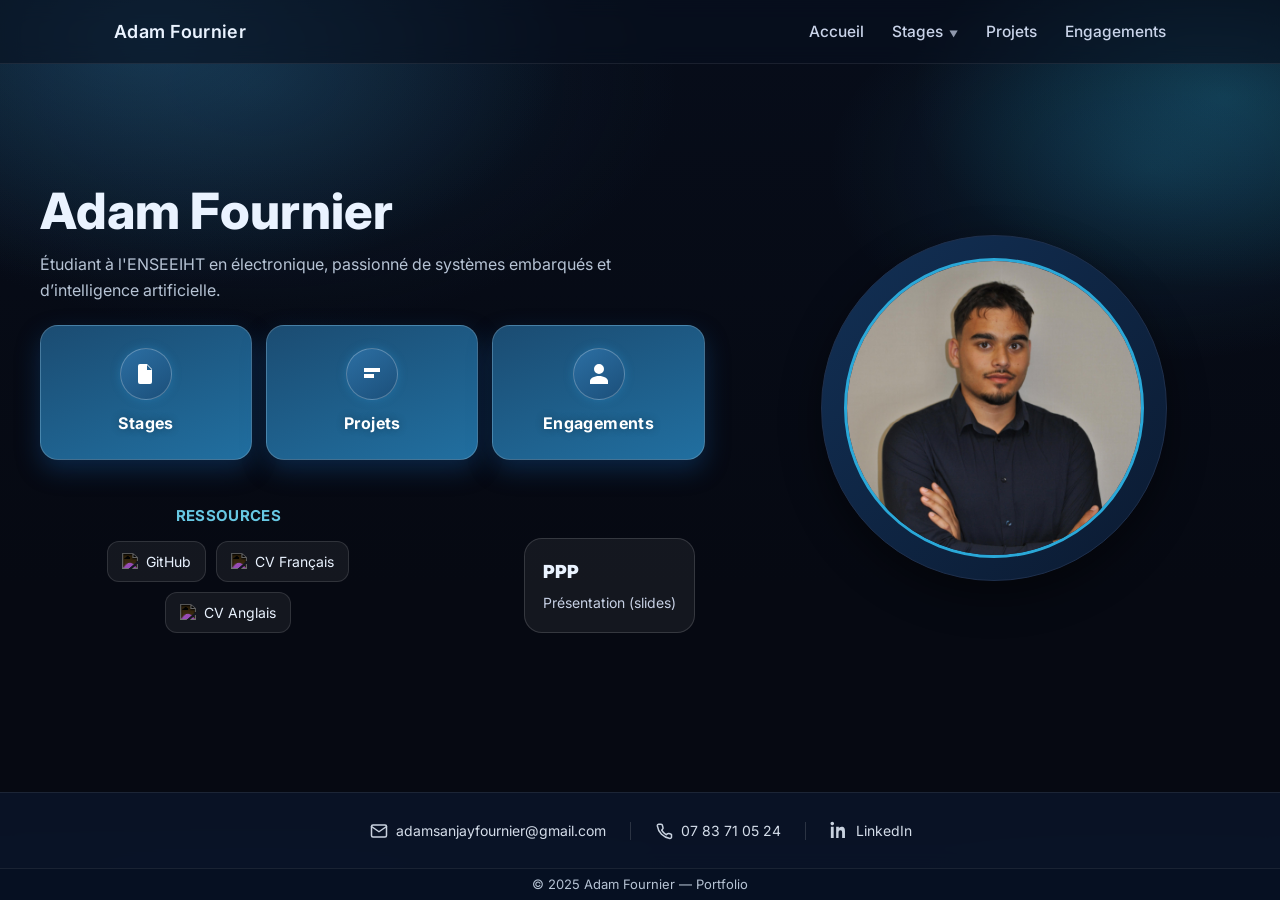
==== commit b37296f4: "Update index.html" ====
--- a/index.html
+++ b/index.html
@@ -65,23 +65,34 @@
         </a>
       </div>
 
+<!-- Ressources + PPP (même ligne) -->
 <div class="resources-row">
-  <!-- GAUCHE : Ressources -->
-  <div class="resources-left">
-    <div class="resources-title">RESSOURCES</div>
 
-    <div class="resources-links">
-      <a class="resource-btn" href="https://github.com/..." target="_blank" rel="noopener">GitHub</a>
-      <a class="resource-btn" href="cv-fr.pdf" target="_blank" rel="noopener">CV Français</a>
-      <a class="resource-btn" href="cv-en.pdf" target="_blank" rel="noopener">CV Anglais</a>
+  <!-- Bloc Ressources (gauche) -->
+  <div class="info-section info-section--left">
+    <h4>Ressources</h4>
+    <div class="contact-links">
+      <a href="https://github.com/adamfournier" target="_blank" class="contact-item link" rel="noopener">
+        <img src="https://cdn.jsdelivr.net/gh/simple-icons/simple-icons/icons/github.svg" alt="GitHub">
+        <span>GitHub</span>
+      </a>
+      <a href="cv_adam_fournier_francais.pdf" target="_blank" class="contact-item link" rel="noopener">
+        <img src="https://cdn.jsdelivr.net/gh/simple-icons/simple-icons/icons/file-pdf.svg" alt="CV Français">
+        <span>CV Français</span>
+      </a>
+      <a href="cv_adam_fournier_anglais.pdf" target="_blank" class="contact-item link" rel="noopener">
+        <img src="https://cdn.jsdelivr.net/gh/simple-icons/simple-icons/icons/file-pdf.svg" alt="CV Anglais">
+        <span>CV Anglais</span>
+      </a>
     </div>
   </div>
 
-  <!-- DROITE : PPP -->
-  <a href="ppp.html" class="ppp-btn ppp-btn--strong" aria-label="Ouvrir PPP Présentation">
+  <!-- Bouton PPP (droite) -->
+  <a href="ppp.html" class="ppp-btn" aria-label="Ouvrir la présentation PPP">
     <span class="ppp-btn__title">PPP</span>
-    <span class="ppp-btn__sub">Présentation</span>
+    <span class="ppp-btn__sub">Présentation (slides)</span>
   </a>
+
 </div>
 
 
@@ -158,3 +169,4 @@
 
 
 
+
--- a/index.css
+++ b/index.css
@@ -2183,172 +2183,7 @@
 }
 
 /* =========================
-   HOME — Ressources + PPP row
-   ========================= */
-.resources-row{
-  display: flex;
-  align-items: flex-end;
-  justify-content: space-between;
-  gap: 18px;
-  margin-top: 22px;
-}
-
-/* Ressources un peu "à gauche" (et plus centré globalement) */
-.info-section--left{
-  text-align: left;
-  margin-top: 0; /* annule le margin-top du .info-section */
-}
-.info-section--left .contact-links{
-  justify-content: flex-start; /* au lieu de center */
-}
-
-/* Bouton PPP (à droite) */
-.ppp-btn{
-  display: inline-flex;
-  flex-direction: column;
-  justify-content: center;
-  gap: 2px;
-
-  padding: 12px 16px;
-  border-radius: 14px;
-  text-decoration: none;
-  color: var(--text);
-
-  background: rgba(255,255,255,.06);
-  border: 1px solid rgba(255,255,255,.12);
-  transition: all .22s ease;
-  min-width: 170px;
-  text-align: left;
-}
-
-.ppp-btn__title{
-  font-weight: 800;
-  letter-spacing: .02em;
-}
-
-.ppp-btn__sub{
-  font-size: 13px;
-  color: rgba(223,233,255,.75);
-}
-
-/* Hover comme tes boutons/links */
-.ppp-btn:hover{
-  transform: translateY(-2px);
-  background: rgba(42,168,216,.18);
-  border-color: rgba(42,168,216,.4);
-  box-shadow: 0 0 10px rgba(42,168,216,.35);
-}
-
-/* Mobile : on empile */
-@media(max-width: 900px){
-  .resources-row{
-    flex-direction: column;
-    align-items: center;
-  }
-  .info-section--left{
-    text-align: center;
-  }
-  .info-section--left .contact-links{
-    justify-content: center;
-  }
-  .ppp-btn{
-    width: 100%;
-    max-width: 360px;
-    text-align: center;
-    align-items: center;
-  }
-}
-
-/* =========================
-   HOME — Ressources centré + PPP visible
-   ========================= */
-
-/* La ligne sous les 3 boutons */
-.resources-row{
-  display: flex;
-  align-items: flex-end;
-  justify-content: center;  /* ✅ centre le bloc ressources */
-  gap: 28px;
-  margin-top: 22px;
-  position: relative;       /* pour placer PPP */
-}
-
-/* Ressources bien centré */
-.info-section--left{
-  text-align: center;
-  margin-top: 0;
-}
-.info-section--left .contact-links{
-  justify-content: center;
-}
-
-/* PPP positionné à droite MAIS ramené vers la gauche */
-.ppp-btn{
-  position: absolute;
-  right: 110px;             /* ✅ décale PPP vers la gauche (augmente pour aller + à gauche) */
-  bottom: 0;
-
-  display: inline-flex;
-  flex-direction: column;
-  justify-content: center;
-  gap: 2px;
-
-  padding: 14px 18px;
-  border-radius: 16px;
-  text-decoration: none;
-  color: #eaf3ff;
-
-  background: rgba(255,255,255,.06);
-  border: 1px solid rgba(255,255,255,.14);
-  transition: transform .22s ease, box-shadow .22s ease, background .22s ease, border-color .22s ease;
-  min-width: 190px;
-}
-
-/* PPP plus en valeur */
-.ppp-btn--strong{
-  background: linear-gradient(160deg, rgba(42,168,216,.28), rgba(255,255,255,.06));
-  border-color: rgba(42,168,216,.55);
-  box-shadow: 0 18px 40px rgba(42,168,216,.22);
-}
-
-.ppp-btn__title{
-  font-weight: 900;
-  font-size: 18px;
-  letter-spacing: .02em;
-}
-
-.ppp-btn__sub{
-  font-size: 14px;
-  color: rgba(223,233,255,.85);
-}
-
-.ppp-btn:hover{
-  transform: translateY(-3px);
-  border-color: rgba(120,200,255,.75);
-  box-shadow: 0 22px 55px rgba(42,168,216,.35);
-  background: linear-gradient(160deg, rgba(42,168,216,.36), rgba(255,255,255,.08));
-}
-
-/* Mobile : PPP repasse sous ressources */
-@media(max-width: 900px){
-  .resources-row{
-    position: static;
-    flex-direction: column;
-    align-items: center;
-    gap: 14px;
-  }
-
-  .ppp-btn{
-    position: static;
-    width: 100%;
-    max-width: 360px;
-    text-align: center;
-    align-items: center;
-  }
-}
-
-/* =========================
-   HOME — Ressources gauche + PPP droite (sans superposition)
+   HOME — Ressources (gauche) + PPP (droite) CLEAN
    ========================= */
 
 .resources-row{
@@ -2356,8 +2191,8 @@
   margin-top: 22px;
 
   display: grid;
-  grid-template-columns: 1fr 240px; /* gauche | PPP */
-  gap: 24px;
+  grid-template-columns: 1fr 260px; /* gauche | PPP */
+  gap: 28px;
   align-items: end;
 }
 
@@ -2366,73 +2201,57 @@
   display: flex;
   flex-direction: column;
   gap: 12px;
-  align-items: flex-start; /* ✅ à gauche */
-}
-
+  align-items: flex-start;
+}
+
+/* Titre "RESSOURCES" (décalage léger vers la droite) */
 .resources-title{
   font-weight: 800;
   letter-spacing: .06em;
   text-transform: uppercase;
   color: #64c7ff;
-}
-
-/* 3 boutons */
+
+  margin-left: 22px; /* ✅ décale juste le titre vers la droite */
+}
+
+/* Les 3 boutons ressources (on réutilise tes .contact-link) */
 .resources-links{
   display: flex;
   gap: 14px;
   flex-wrap: wrap;
-  justify-content: flex-start; /* ✅ à gauche */
-}
-
-/* Si tu as déjà une classe pour les boutons ressource, garde-la.
-   Sinon, ça assure un rendu cohérent. */
-.resource-btn{
-  display: inline-flex;
-  align-items: center;
-  gap: 10px;
-  padding: 10px 14px;
-  border-radius: 14px;
-  text-decoration: none;
-  color: #eaf3ff;
-
-  background: rgba(255,255,255,.06);
-  border: 1px solid rgba(255,255,255,.12);
-  transition: transform .2s ease, box-shadow .2s ease, border-color .2s ease;
-}
-
-.resource-btn:hover{
-  transform: translateY(-2px);
-  border-color: rgba(120,200,255,.55);
-  box-shadow: 0 14px 34px rgba(42,168,216,.20);
-}
-
-/* PPP à droite */
+  justify-content: flex-start;
+}
+
+/* PPP à droite — visible */
 .ppp-btn{
-  justify-self: end; /* ✅ colle à droite */
+  justify-self: end;
+  margin-right: 10px; /* ✅ petit décalage vers la droite */
   display: inline-flex;
   flex-direction: column;
   justify-content: center;
-  gap: 2px;
-
-  padding: 16px 18px;
+  gap: 4px;
+
+  padding: 18px 18px;
   border-radius: 18px;
   text-decoration: none;
   color: #eaf3ff;
 
   background: rgba(255,255,255,.06);
   border: 1px solid rgba(255,255,255,.14);
+
   transition: transform .22s ease, box-shadow .22s ease, background .22s ease, border-color .22s ease;
 }
 
 .ppp-btn--strong{
-  background: linear-gradient(160deg, rgba(42,168,216,.32), rgba(255,255,255,.06));
-  border-color: rgba(42,168,216,.60);
+  background: linear-gradient(160deg, rgba(42,168,216,.34), rgba(255,255,255,.06));
+  border-color: rgba(42,168,216,.65);
   box-shadow: 0 18px 44px rgba(42,168,216,.26);
 }
 
 .ppp-btn__title{
   font-weight: 900;
   font-size: 18px;
+  letter-spacing: .01em;
 }
 
 .ppp-btn__sub{
@@ -2442,26 +2261,46 @@
 
 .ppp-btn:hover{
   transform: translateY(-3px);
-  border-color: rgba(120,200,255,.75);
-  box-shadow: 0 24px 60px rgba(42,168,216,.34);
-  background: linear-gradient(160deg, rgba(42,168,216,.40), rgba(255,255,255,.08));
-}
-
-/* Mobile : PPP passe en dessous à droite */
+  border-color: rgba(120,200,255,.78);
+  box-shadow: 0 24px 60px rgba(42,168,216,.36);
+  background: linear-gradient(160deg, rgba(42,168,216,.42), rgba(255,255,255,.08));
+}
+
+/* Mobile : PPP passe dessous (propre) */
 @media(max-width: 900px){
   .resources-row{
     grid-template-columns: 1fr;
+    gap: 14px;
     align-items: start;
   }
+
+  .resources-left{
+    align-items: center;
+  }
+
+  .resources-title{
+    margin-left: 0;
+    text-align: center;
+  }
+
+  .resources-links{
+    justify-content: center;
+  }
+
   .ppp-btn{
-    justify-self: start; /* ou end si tu veux à droite sur mobile */
+    justify-self: center;
     width: 100%;
     max-width: 360px;
-  }
-}
-
-
-
-
-
-
+    margin-right: 0;
+    text-align: center;
+    align-items: center;
+  }
+}
+
+
+
+
+
+
+
+
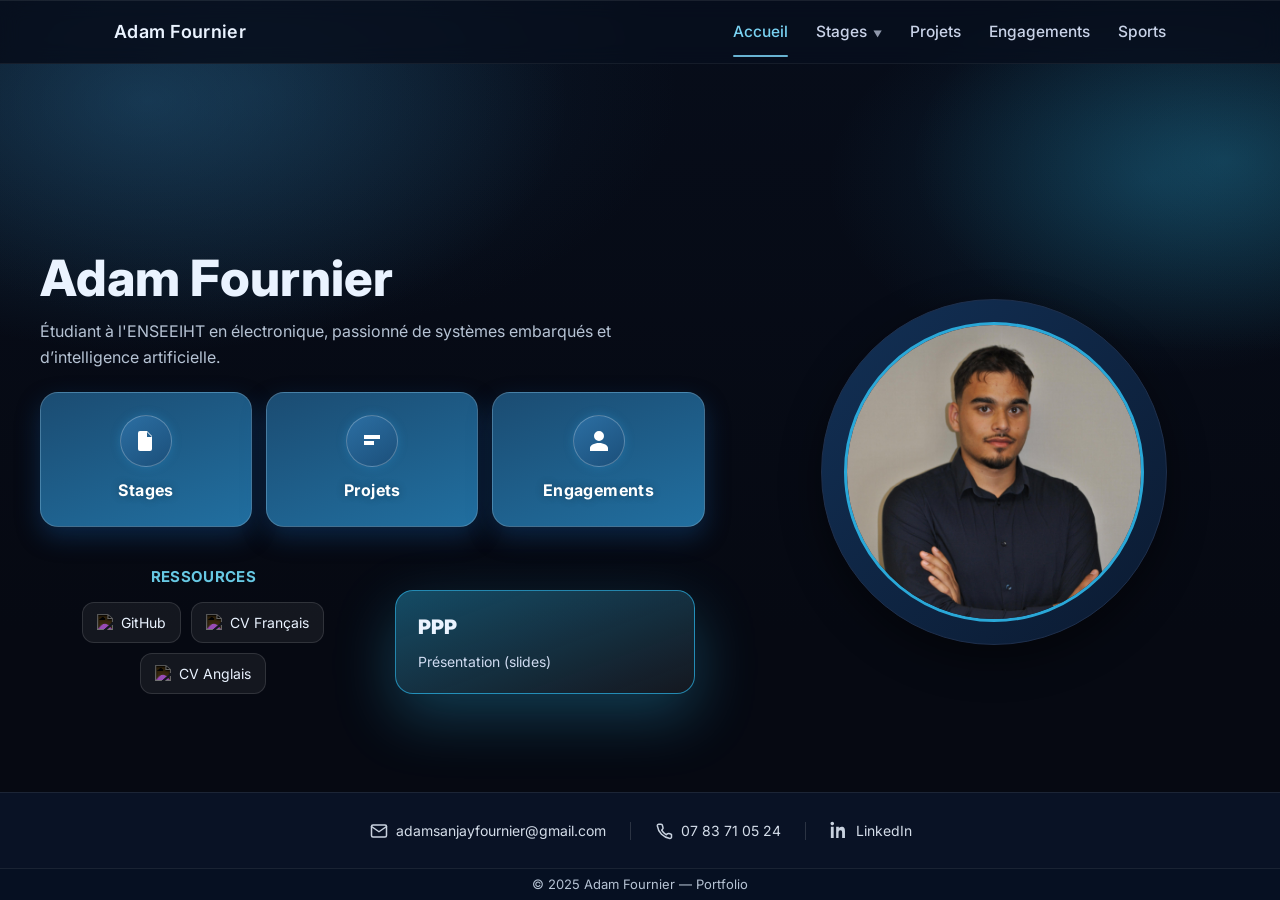
==== commit 88344893: "Update index.html" ====
--- a/index.html
+++ b/index.html
@@ -14,21 +14,20 @@
   <div class="board__inner">
     <div class="board__brand">Adam&nbsp;Fournier</div>
     <nav class="board__nav">
-      <a href="index.html">Accueil</a>
+  <a href="index.html" class="is-active">Accueil</a>
 
-      <div class="nav-item">
-        <a href="stages.html">Stages</a>
-        <div class="sub">
-          <a href="stage-enedis.html">Stage — Enedis (Paris)</a>
-          <!-- Ajoute ici d'autres liens quand tu auras Stage #2, #3 -->
-          <!-- <a href="stage-airbus.html">Stage — Airbus</a> -->
-          <!-- <a href="stage-edf.html">Stage — EDF</a> -->
-        </div>
-      </div>
+  <div class="nav-item">
+    <a href="stages.html">Stages</a>
+    <div class="sub">
+      <a href="stage-enedis.html">Stage — Enedis (Paris)</a>
+    </div>
+  </div>
 
-      <a href="projets.html">Projets</a>
-      <a href="engagements.html">Engagements</a>
-    </nav>
+  <a href="projets.html">Projets</a>
+  <a href="engagements.html">Engagements</a>
+  <a href="sports.html">Sports</a>
+</nav>
+
   </div>
 </header>
 
@@ -170,3 +169,4 @@
 
 
 
+
--- a/index.css
+++ b/index.css
@@ -2297,10 +2297,209 @@
   }
 }
 
-
-
-
-
-
-
-
+/* =========================
+   HOME — Ressources + PPP (ligne propre sous les 3 gros boutons)
+   ========================= */
+
+/* La ligne complète sous les 3 boutons */
+.resources-row{
+  width: 100%;
+  max-width: 980px;          /* même logique que ta zone gauche */
+  margin-top: 26px;
+
+  display: flex;
+  justify-content: space-between;
+  align-items: flex-end;
+  gap: 28px;
+}
+
+/* Bloc gauche (titre + boutons) */
+.resources-left{
+  flex: 1 1 auto;
+  min-width: 0;
+  display: flex;
+  flex-direction: column;
+  gap: 12px;
+}
+
+/* Titre */
+.resources-title{
+  font-weight: 800;
+  letter-spacing: .06em;
+  text-transform: uppercase;
+  color: #64c7ff;
+}
+
+/* Les 3 boutons TOUJOURS sur une ligne (desktop) */
+.resources-links{
+  display: flex;
+  gap: 14px;
+  flex-wrap: nowrap;         /* ✅ empêche CV Anglais de descendre */
+  align-items: center;
+}
+
+/* Si un bouton est trop long, on évite qu’il casse la ligne */
+.resources-links .contact-link{
+  white-space: nowrap;
+}
+
+/* PPP à droite, plus visible */
+.ppp-btn{
+  flex: 0 0 300px;           /* ✅ largeur stable = plus “en valeur” */
+  display: flex;
+  flex-direction: column;
+  justify-content: center;
+  gap: 6px;
+
+  padding: 20px 22px;
+  border-radius: 18px;
+  text-decoration: none;
+  color: #eaf3ff;
+
+  background: linear-gradient(160deg, rgba(42,168,216,.42), rgba(255,255,255,.06));
+  border: 1px solid rgba(42,168,216,.75);
+  box-shadow: 0 22px 60px rgba(42,168,216,.32);
+
+  transform: translateY(0);
+  transition: transform .22s ease, box-shadow .22s ease, filter .22s ease;
+}
+
+.ppp-btn__title{
+  font-weight: 900;
+  font-size: 20px;
+  letter-spacing: .01em;
+}
+
+.ppp-btn__sub{
+  font-size: 14px;
+  color: rgba(223,233,255,.92);
+}
+
+/* Hover PPP (plus “premium”) */
+.ppp-btn:hover{
+  transform: translateY(-4px);
+  box-shadow: 0 30px 80px rgba(42,168,216,.42);
+  filter: brightness(1.05);
+}
+
+/* Responsive : on repasse proprement en colonne + boutons resources wrap */
+@media (max-width: 900px){
+  .resources-row{
+    flex-direction: column;
+    align-items: flex-start;
+    gap: 16px;
+  }
+
+  .resources-links{
+    flex-wrap: wrap;          /* mobile OK */
+  }
+
+  .ppp-btn{
+    width: 100%;
+    flex-basis: auto;
+  }
+}
+/* Remonter légèrement la zone Ressources + PPP */
+.resources-row{
+  margin-top: 14px; /* avant ~26px */
+}
+/* =========================
+   BOARD (header) + NAV
+   ========================= */
+
+.board{
+  position: sticky;
+  top: 0;
+  z-index: 50;
+
+  /* ton style existant + le “border” en haut */
+  border-top: 1px solid rgba(255,255,255,.08);   /* ✅ border en haut */
+  border-bottom: 1px solid rgba(255,255,255,.06);/* optionnel, propre */
+}
+
+.board__nav{
+  display:flex;
+  gap:28px;
+  align-items:center;
+  position:relative;
+}
+
+.board__nav a{
+  position:relative;
+  color:#dfe9ff;
+  text-decoration:none;
+  font-weight:500;
+  font-size:15.5px;
+  transition:color .2s ease, opacity .2s ease;
+}
+
+.board__nav a:hover{ color:#79d2f2; }
+
+.board__nav a.is-active{
+  color:#79d2f2;
+}
+
+/* Petit underline discret sur l’onglet actif */
+.board__nav a.is-active::after{
+  content:"";
+  position:absolute;
+  left:0;
+  right:0;
+  bottom:-12px;
+  height:2px;
+  border-radius:2px;
+  background:rgba(121,210,242,.85);
+}
+
+/* =========================
+   Dropdown "Stages"
+   ========================= */
+
+.nav-item{ position:relative; }
+
+.nav-item .sub{
+  position:absolute;
+  top:100%;
+  left:0;
+  min-width:220px;
+
+  background:rgba(8,28,48,.95);
+  border:1px solid rgba(255,255,255,.08);
+  border-radius:12px;
+  padding:10px 0;
+
+  opacity:0;
+  visibility:hidden;
+  transform:translateY(8px);
+  transition: .22s ease;
+  box-shadow:0 12px 28px rgba(0,0,0,.35);
+  z-index:10;
+}
+
+.nav-item .sub a{
+  display:block;
+  padding:9px 14px;
+  font-size:14.5px;
+}
+
+.nav-item .sub a:hover{
+  background:rgba(255,255,255,.08);
+  color:#79d2f2;
+}
+
+.nav-item:hover .sub{
+  opacity:1;
+  visibility:visible;
+  transform:translateY(0);
+}
+
+
+
+
+
+
+
+
+
+
+
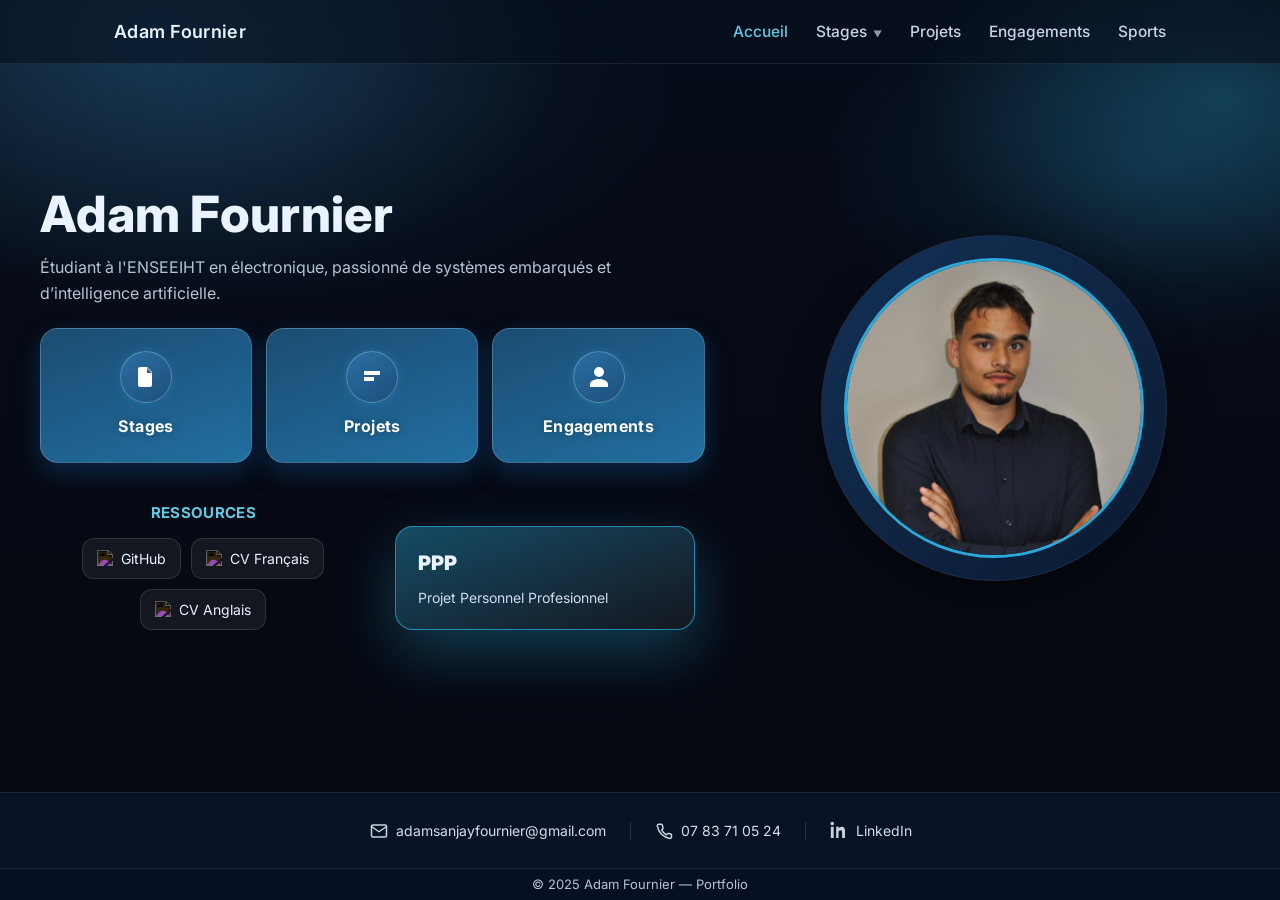
==== commit 4032c105: "Update index.html" ====
--- a/index.html
+++ b/index.html
@@ -89,7 +89,7 @@
   <!-- Bouton PPP (droite) -->
   <a href="ppp.html" class="ppp-btn" aria-label="Ouvrir la présentation PPP">
     <span class="ppp-btn__title">PPP</span>
-    <span class="ppp-btn__sub">Présentation (slides)</span>
+    <span class="ppp-btn__sub">Projet Personnel Profesionnel</span>
   </a>
 
 </div>
@@ -170,3 +170,4 @@
 
 
 
+
--- a/index.css
+++ b/index.css
@@ -2404,102 +2404,291 @@
   margin-top: 14px; /* avant ~26px */
 }
 /* =========================
-   BOARD (header) + NAV
+   SPORTS — SECTION
    ========================= */
 
-.board{
-  position: sticky;
-  top: 0;
-  z-index: 50;
-
-  /* ton style existant + le “border” en haut */
-  border-top: 1px solid rgba(255,255,255,.08);   /* ✅ border en haut */
-  border-bottom: 1px solid rgba(255,255,255,.06);/* optionnel, propre */
-}
-
-.board__nav{
-  display:flex;
-  gap:28px;
-  align-items:center;
-  position:relative;
-}
-
-.board__nav a{
-  position:relative;
-  color:#dfe9ff;
-  text-decoration:none;
-  font-weight:500;
-  font-size:15.5px;
-  transition:color .2s ease, opacity .2s ease;
-}
-
-.board__nav a:hover{ color:#79d2f2; }
-
-.board__nav a.is-active{
-  color:#79d2f2;
-}
-
-/* Petit underline discret sur l’onglet actif */
-.board__nav a.is-active::after{
+.sports-wrap{
+  max-width: 1200px;
+  margin: 0 auto;
+  padding: 88px 64px;
+}
+
+.sports-title{
+  text-align: center;
+  font-size: 56px;
+  font-weight: 800;
+  letter-spacing: -0.02em;
+  margin-bottom: 48px;
+}
+
+/* =========================
+   GRID
+   ========================= */
+
+.sports-grid{
+  display: grid;
+  grid-template-columns: repeat(2, 1fr);
+  gap: 32px;
+}
+
+/* =========================
+   CARTE SPORT (non cliquable)
+   ========================= */
+
+.sport-card{
+  position: relative;
+  aspect-ratio: 1 / 1;          /* cartes carrées */
+  padding: 28px;
+  border-radius: 26px;
+
+  background: rgba(255,255,255,.05);
+  border: 1px solid rgba(255,255,255,.10);
+  box-shadow: 0 18px 50px rgba(0,0,0,.35);
+
+  transition: transform .25s ease, box-shadow .25s ease, border-color .25s ease;
+}
+
+/* halo subtil décoratif */
+.sport-card::before{
   content:"";
   position:absolute;
-  left:0;
-  right:0;
-  bottom:-12px;
-  height:2px;
-  border-radius:2px;
-  background:rgba(121,210,242,.85);
+  inset:-80px;
+  background:
+    radial-gradient(circle at 20% 20%, rgba(79,163,255,.18), transparent 55%),
+    radial-gradient(circle at 90% 80%, rgba(121,210,242,.12), transparent 55%);
+  opacity:.85;
+  pointer-events:none;
+}
+
+/* léger effet au survol (pas bouton) */
+.sport-card:hover{
+  transform: translateY(-4px);
+  border-color: rgba(121,210,242,.35);
+  box-shadow: 0 26px 64px rgba(0,0,0,.45);
 }
 
 /* =========================
-   Dropdown "Stages"
+   CONTENU CARTE
    ========================= */
 
-.nav-item{ position:relative; }
-
-.nav-item .sub{
+.sport-top{
+  display: flex;
+  align-items: flex-start;
+  justify-content: space-between;
+  gap: 14px;
+}
+
+.sport-name{
+  font-size: 26px;
+  font-weight: 800;
+  margin: 0;
+}
+
+.sport-pill{
+  padding: 8px 14px;
+  border-radius: 999px;
+  font-size: 13.5px;
+  color: rgba(223,233,255,.9);
+
+  background: rgba(0,0,0,.25);
+  border: 1px solid rgba(255,255,255,.12);
+  white-space: nowrap;
+}
+
+.sport-desc{
+  margin-top: 18px;
+  font-size: 16px;
+  line-height: 1.7;
+  color: rgba(223,233,255,.92);
+  max-width: 420px;
+}
+
+/* =========================
+   META BAS DE CARTE
+   ========================= */
+
+.sport-meta{
+  position: absolute;
+  left: 22px;
+  right: 22px;
+  bottom: 20px;
+
+  display: flex;
+  justify-content: space-between;
+  gap: 12px;
+
+  padding-top: 14px;
+  border-top: 1px solid rgba(255,255,255,.08);
+}
+
+.sport-tag{
+  padding: 7px 12px;
+  border-radius: 999px;
+  font-size: 13px;
+
+  background: rgba(255,255,255,.06);
+  border: 1px solid rgba(255,255,255,.10);
+  color: rgba(223,233,255,.85);
+}
+
+/* =========================
+   RESPONSIVE
+   ========================= */
+
+@media (max-width: 900px){
+  .sports-wrap{
+    padding: 64px 28px;
+  }
+
+  .sports-title{
+    font-size: 42px;
+    margin-bottom: 32px;
+  }
+
+  .sports-grid{
+    grid-template-columns: 1fr;
+    gap: 28px;
+  }
+
+  .sport-card{
+    aspect-ratio: auto;
+    min-height: 240px;
+  }
+}
+
+/* =========================
+   SPORTS — SECTION
+   ========================= */
+
+.sports-wrap{
+  max-width: 1200px;
+  margin: 0 auto;
+  padding: 88px 64px;
+}
+
+.sports-title{
+  text-align: center;
+  font-size: 56px;
+  font-weight: 800;
+  letter-spacing: -0.02em;
+  margin-bottom: 48px;
+}
+
+/* GRID */
+.sports-grid{
+  display: grid;
+  grid-template-columns: repeat(2, 1fr);
+  gap: 32px;
+}
+
+/* CARTE SPORT */
+.sport-card{
+  position: relative;
+  aspect-ratio: 1 / 1;
+  padding: 28px;
+  border-radius: 26px;
+
+  background: rgba(255,255,255,.05);
+  border: 1px solid rgba(255,255,255,.10);
+  box-shadow: 0 18px 50px rgba(0,0,0,.35);
+
+  transition: transform .25s ease, box-shadow .25s ease, border-color .25s ease;
+}
+
+.sport-card::before{
+  content:"";
   position:absolute;
-  top:100%;
-  left:0;
-  min-width:220px;
-
-  background:rgba(8,28,48,.95);
-  border:1px solid rgba(255,255,255,.08);
-  border-radius:12px;
-  padding:10px 0;
-
-  opacity:0;
-  visibility:hidden;
-  transform:translateY(8px);
-  transition: .22s ease;
-  box-shadow:0 12px 28px rgba(0,0,0,.35);
-  z-index:10;
-}
-
-.nav-item .sub a{
-  display:block;
-  padding:9px 14px;
-  font-size:14.5px;
-}
-
-.nav-item .sub a:hover{
-  background:rgba(255,255,255,.08);
-  color:#79d2f2;
-}
-
-.nav-item:hover .sub{
-  opacity:1;
-  visibility:visible;
-  transform:translateY(0);
-}
-
-
-
-
-
-
-
-
-
-
-
+  inset:-80px;
+  background:
+    radial-gradient(circle at 20% 20%, rgba(79,163,255,.18), transparent 55%),
+    radial-gradient(circle at 90% 80%, rgba(121,210,242,.12), transparent 55%);
+  opacity:.85;
+  pointer-events:none;
+}
+
+.sport-card:hover{
+  transform: translateY(-4px);
+  border-color: rgba(121,210,242,.35);
+  box-shadow: 0 26px 64px rgba(0,0,0,.45);
+}
+
+/* CONTENU */
+.sport-top{
+  display: flex;
+  align-items: flex-start;
+  justify-content: space-between;
+  gap: 14px;
+}
+
+.sport-name{
+  font-size: 26px;
+  font-weight: 800;
+  margin: 0;
+}
+
+.sport-pill{
+  padding: 8px 14px;
+  border-radius: 999px;
+  font-size: 13.5px;
+  color: rgba(223,233,255,.9);
+
+  background: rgba(0,0,0,.25);
+  border: 1px solid rgba(255,255,255,.12);
+  white-space: nowrap;
+}
+
+.sport-desc{
+  margin-top: 18px;
+  font-size: 16px;
+  line-height: 1.7;
+  color: rgba(223,233,255,.92);
+  max-width: 420px;
+}
+
+.sport-meta{
+  position: absolute;
+  left: 22px;
+  right: 22px;
+  bottom: 20px;
+
+  display: flex;
+  justify-content: space-between;
+  gap: 12px;
+
+  padding-top: 14px;
+  border-top: 1px solid rgba(255,255,255,.08);
+}
+
+.sport-tag{
+  padding: 7px 12px;
+  border-radius: 999px;
+  font-size: 13px;
+
+  background: rgba(255,255,255,.06);
+  border: 1px solid rgba(255,255,255,.10);
+  color: rgba(223,233,255,.85);
+}
+
+/* RESPONSIVE */
+@media (max-width: 900px){
+  .sports-wrap{
+    padding: 64px 28px;
+  }
+
+  .sports-title{
+    font-size: 42px;
+    margin-bottom: 32px;
+  }
+
+  .sports-grid{
+    grid-template-columns: 1fr;
+    gap: 28px;
+  }
+
+  .sport-card{
+    aspect-ratio: auto;
+    min-height: 240px;
+  }
+}
+
+
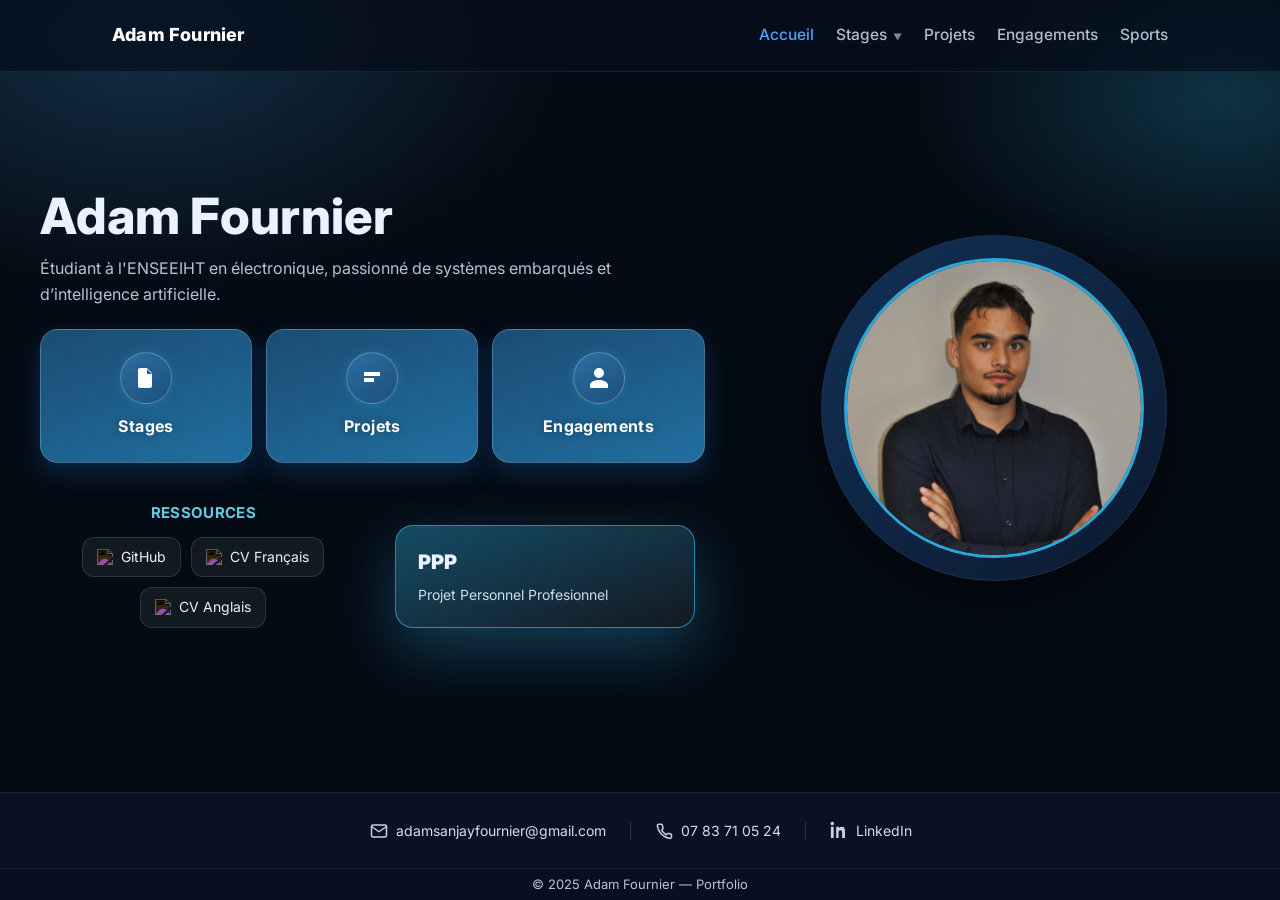
==== commit 98fc2ee5: "Update index.html" ====
--- a/index.html
+++ b/index.html
@@ -87,7 +87,7 @@
   </div>
 
   <!-- Bouton PPP (droite) -->
-  <a href="ppp.html" class="ppp-btn" aria-label="Ouvrir la présentation PPP">
+  <a href="PPP adam fournier.pdf" class="ppp-btn" aria-label="Ouvrir la présentation PPP">
     <span class="ppp-btn__title">PPP</span>
     <span class="ppp-btn__sub">Projet Personnel Profesionnel</span>
   </a>
@@ -171,3 +171,4 @@
 
 
 
+
--- a/index.css
+++ b/index.css
@@ -2404,291 +2404,1651 @@
   margin-top: 14px; /* avant ~26px */
 }
 /* =========================
-   SPORTS — SECTION
+   SPORTS (compact & lisible)
    ========================= */
 
 .sports-wrap{
   max-width: 1200px;
   margin: 0 auto;
-  padding: 88px 64px;
+  padding: 72px 64px;
 }
 
 .sports-title{
   text-align: center;
   font-size: 56px;
   font-weight: 800;
-  letter-spacing: -0.02em;
-  margin-bottom: 48px;
-}
-
-/* =========================
-   GRID
-   ========================= */
-
+  margin: 0 0 44px;
+}
+
+/* Grille : 2 colonnes mais cartes plus “compactes” */
 .sports-grid{
   display: grid;
-  grid-template-columns: repeat(2, 1fr);
-  gap: 32px;
-}
-
-/* =========================
-   CARTE SPORT (non cliquable)
-   ========================= */
-
+  grid-template-columns: repeat(2, minmax(0, 1fr));
+  gap: 22px;
+}
+
+/* Carte : PLUS PETITE + PLUS VISIBLE */
 .sport-card{
   position: relative;
-  aspect-ratio: 1 / 1;          /* cartes carrées */
-  padding: 28px;
-  border-radius: 26px;
-
-  background: rgba(255,255,255,.05);
-  border: 1px solid rgba(255,255,255,.10);
-  box-shadow: 0 18px 50px rgba(0,0,0,.35);
-
-  transition: transform .25s ease, box-shadow .25s ease, border-color .25s ease;
-}
-
-/* halo subtil décoratif */
-.sport-card::before{
+  padding: 22px 22px 18px;
+  border-radius: 22px;
+
+  /* + de contraste */
+  background: rgba(255,255,255,.085);
+  border: 1px solid rgba(255,255,255,.18);
+  box-shadow: 0 14px 36px rgba(0,0,0,.38);
+
+  /* taille compacte */
+  min-height: 190px;
+
+  transition: transform .22s ease, box-shadow .22s ease, border-color .22s ease, background .22s ease;
+}
+
+/* Glow discret (pas envahissant) */
+.sport-card::after{
   content:"";
   position:absolute;
-  inset:-80px;
-  background:
-    radial-gradient(circle at 20% 20%, rgba(79,163,255,.18), transparent 55%),
-    radial-gradient(circle at 90% 80%, rgba(121,210,242,.12), transparent 55%);
-  opacity:.85;
+  inset:0;
+  border-radius: inherit;
   pointer-events:none;
-}
-
-/* léger effet au survol (pas bouton) */
+  opacity:0;
+  transition: opacity .22s ease;
+  box-shadow: 0 0 0 1px rgba(121,210,242,.18) inset;
+}
+
 .sport-card:hover{
-  transform: translateY(-4px);
+  transform: translateY(-5px);
   border-color: rgba(121,210,242,.35);
-  box-shadow: 0 26px 64px rgba(0,0,0,.45);
-}
-
-/* =========================
-   CONTENU CARTE
-   ========================= */
-
+  background: rgba(255,255,255,.11);
+  box-shadow: 0 22px 52px rgba(0,0,0,.45);
+}
+
+.sport-card:hover::after{ opacity:1; }
+
+/* En-tête carte */
 .sport-top{
-  display: flex;
-  align-items: flex-start;
-  justify-content: space-between;
+  display:flex;
+  justify-content:space-between;
+  align-items:flex-start;
   gap: 14px;
 }
 
 .sport-name{
-  font-size: 26px;
+  font-size: 24px;
   font-weight: 800;
   margin: 0;
 }
 
 .sport-pill{
-  padding: 8px 14px;
+  white-space: nowrap;
+  padding: 7px 12px;
   border-radius: 999px;
-  font-size: 13.5px;
-  color: rgba(223,233,255,.9);
-
-  background: rgba(0,0,0,.25);
+  font-size: 12.5px;
+  color: rgba(223,233,255,.92);
+
+  background: rgba(0,0,0,.28);
+  border: 1px solid rgba(255,255,255,.14);
+}
+
+/* Texte carte */
+.sport-desc{
+  margin-top: 14px;
+  font-size: 15.5px;
+  line-height: 1.6;
+  color: rgba(223,233,255,.92);
+}
+
+/* Footer tags : plus léger */
+.sport-meta{
+  margin-top: 14px;
+  display:flex;
+  gap: 10px;
+  flex-wrap: wrap;
+}
+
+.sport-tag{
+  font-size: 12.5px;
+  padding: 6px 10px;
+  border-radius: 999px;
+  color: rgba(223,233,255,.86);
+  background: rgba(255,255,255,.07);
+  border: 1px solid rgba(255,255,255,.10);
+}
+
+/* Responsive */
+@media(max-width: 900px){
+  .sports-wrap{ padding: 64px 32px; }
+  .sports-grid{ grid-template-columns: 1fr; }
+  .sport-card{ min-height: 0; }
+}
+
+
+/* ============================
+   PROJETS — CARTES CLIQUABLES
+   ============================ */
+
+/* Carte projet */
+.project-card{
+  position: relative;
+  cursor: pointer;
+
+  transition:
+    transform .25s ease,
+    box-shadow .25s ease,
+    border-color .25s ease,
+    background .25s ease;
+}
+
+/* Icône flèche discrète (indique le clic) */
+.project-card::before{
+  content: "→";
+  position: absolute;
+  right: 22px;
+  bottom: 20px;
+  font-size: 18px;
+  color: rgba(121,210,242,.65);
+  opacity: 0;
+  transform: translateX(-6px);
+  transition: .25s ease;
+}
+
+/* Hover / focus */
+.project-card:hover,
+.project-card:focus-within{
+  transform: translateY(-6px);
+  border-color: rgba(121,210,242,.55);
+
+  background: linear-gradient(
+    160deg,
+    rgba(121,210,242,.18),
+    rgba(255,255,255,.08)
+  );
+
+  box-shadow:
+    0 22px 50px rgba(0,0,0,.45),
+    0 0 0 1px rgba(121,210,242,.22) inset;
+}
+
+/* Affiche la flèche au hover */
+.project-card:hover::before,
+.project-card:focus-within::before{
+  opacity: 1;
+  transform: translateX(0);
+}
+
+/* Titre plus “vivant” au hover */
+.project-card:hover .project-title{
+  color: #79d2f2;
+}
+
+/* ============================
+   PROJETS — HOVER CARTES (TES .stage-card)
+   ============================ */
+
+/* On cible uniquement la page Projets (structure projects-columns) */
+.projects-columns .stage-card.is-clickable{
+  position: relative;
+  cursor: pointer;
+
+  transition:
+    transform .22s ease,
+    box-shadow .22s ease,
+    border-color .22s ease,
+    background .22s ease;
+}
+
+/* Le lien remplit toute la carte (hover ok partout) */
+.projects-columns .stage-card.is-clickable > a{
+  display: block;
+  height: 100%;
+}
+
+/* Petite flèche pour montrer que c'est cliquable */
+.projects-columns .stage-card.is-clickable::after{
+  content: "→";
+  position: absolute;
+  right: 22px;
+  bottom: 18px;
+  font-size: 18px;
+  color: rgba(121,210,242,.75);
+  opacity: 0;
+  transform: translateX(-8px);
+  transition: .22s ease;
+  pointer-events: none;
+}
+
+/* Hover / focus */
+.projects-columns .stage-card.is-clickable:hover,
+.projects-columns .stage-card.is-clickable:focus-within{
+  transform: translateY(-6px);
+  border-color: rgba(121,210,242,.55);
+
+  background: linear-gradient(
+    160deg,
+    rgba(121,210,242,.16),
+    rgba(255,255,255,.06)
+  );
+
+  box-shadow:
+    0 22px 55px rgba(0,0,0,.45),
+    0 0 0 1px rgba(121,210,242,.18) inset;
+}
+
+/* Affiche la flèche au hover */
+.projects-columns .stage-card.is-clickable:hover::after,
+.projects-columns .stage-card.is-clickable:focus-within::after{
+  opacity: 1;
+  transform: translateX(0);
+}
+
+/* Option : titre devient bleu au hover */
+.projects-columns .stage-card.is-clickable:hover .stage-title{
+  color: #79d2f2;
+}
+
+/* ============================
+   PROJETS — CARTES MISES EN VALEUR (AVANT HOVER)
+   ============================ */
+
+/* État par défaut : déjà “cliquable” visuellement */
+.projects-columns .stage-card.is-clickable{
+  position: relative;
+  cursor: pointer;
+
+  /* + de présence */
+  background: rgba(255,255,255,.085);
+  border: 1px solid rgba(121,210,242,.25);
+
+  box-shadow:
+    0 14px 36px rgba(0,0,0,.38),
+    0 0 0 1px rgba(121,210,242,.12) inset;
+
+  transition:
+    transform .22s ease,
+    box-shadow .22s ease,
+    border-color .22s ease,
+    background .22s ease;
+}
+
+/* Le lien remplit la carte */
+.projects-columns .stage-card.is-clickable > a{
+  display: block;
+  height: 100%;
+}
+
+/* Petite flèche visible dès le départ (mais discrète) */
+.projects-columns .stage-card.is-clickable::after{
+  content: "→";
+  position: absolute;
+  right: 22px;
+  bottom: 18px;
+  font-size: 17px;
+  color: rgba(121,210,242,.55);
+  opacity: .6;
+  transition: .22s ease;
+  pointer-events: none;
+}
+
+/* Hover : encore plus marqué */
+.projects-columns .stage-card.is-clickable:hover,
+.projects-columns .stage-card.is-clickable:focus-within{
+  transform: translateY(-6px);
+
+  background: linear-gradient(
+    160deg,
+    rgba(121,210,242,.20),
+    rgba(255,255,255,.08)
+  );
+
+  border-color: rgba(121,210,242,.55);
+
+  box-shadow:
+    0 26px 64px rgba(0,0,0,.48),
+    0 0 0 1px rgba(121,210,242,.22) inset;
+}
+
+/* Flèche plus visible au hover */
+.projects-columns .stage-card.is-clickable:hover::after,
+.projects-columns .stage-card.is-clickable:focus-within::after{
+  opacity: 1;
+  transform: translateX(6px);
+}
+
+/* Titre légèrement accentué même sans hover */
+.projects-columns .stage-card.is-clickable .stage-title{
+  font-weight: 700;
+}
+
+/* Et encore plus au hover */
+.projects-columns .stage-card.is-clickable:hover .stage-title{
+  color: #79d2f2;
+}
+
+/* ============================
+   PROJETS — CARTES AVEC HALO (SANS FLÈCHE)
+   ============================ */
+
+/* ÉTAT PAR DÉFAUT : carte déjà mise en valeur */
+.projects-columns .stage-card.is-clickable{
+  position: relative;
+  cursor: pointer;
+
+  background: rgba(255,255,255,.08);
+  border: 1px solid rgba(121,210,242,.22);
+
+  box-shadow:
+    0 14px 34px rgba(0,0,0,.40),
+    0 0 0 1px rgba(121,210,242,.12) inset,
+    0 0 24px rgba(121,210,242,.15); /* ✅ halo léger visible */
+
+  transition:
+    transform .22s ease,
+    box-shadow .22s ease,
+    border-color .22s ease,
+    background .22s ease;
+}
+
+/* Le lien remplit toute la carte */
+.projects-columns .stage-card.is-clickable > a{
+  display: block;
+  height: 100%;
+}
+
+/* HOVER : halo plus fort + lift */
+.projects-columns .stage-card.is-clickable:hover,
+.projects-columns .stage-card.is-clickable:focus-within{
+  transform: translateY(-6px);
+
+  background: linear-gradient(
+    160deg,
+    rgba(121,210,242,.22),
+    rgba(255,255,255,.08)
+  );
+
+  /* ======================================================
+   PROJET FPGA — SLIDES (SCOPÉ, N'AFFECTE PAS LE RESTE)
+   ====================================================== */
+
+/* Conteneur général des slides */
+.slide-full.slide-fpga{
+  background: linear-gradient(160deg, #0b1626, #0a1f33);
+}
+
+/* Contenu */
+.slide-full.slide-fpga .slide-content{
+  max-width: 1500px;
+  margin: 0 auto;
+  padding: 80px 80px;
+}
+
+/* Titres */
+.slide-full.slide-fpga h1{
+  font-size: 42px;
+  font-weight: 800;
+  margin-bottom: 28px;
+  color: #eaf2ff;
+}
+
+/* Paragraphes */
+.slide-full.slide-fpga p{
+  font-size: 17px;
+  line-height: 1.65;
+  margin-bottom: 18px;
+  color: rgba(223,233,255,.92);
+  max-width: 900px;
+}
+
+/* Mise en valeur (bleu site) */
+.slide-full.slide-fpga strong{
+  color: #4da3ff;
+  font-weight: 700;
+}
+
+/* ======================================================
+   GRILLE TEXTE + IMAGE
+   ====================================================== */
+
+.slide-full.slide-fpga .engagement-grid{
+  display: grid;
+  grid-template-columns: 1.1fr 1fr;
+  gap: 70px;
+  align-items: start;
+}
+
+/* Colonne image */
+.slide-full.slide-fpga .engagement-image{
+  display: flex;
+  justify-content: flex-end;
+}
+
+/* ======================================================
+   IMAGES
+   ====================================================== */
+
+.slide-full.slide-fpga .fpga-img{
+  width: 100%;
+  max-width: 720px;
+  height: auto;
+
+  padding: 14px;
+  border-radius: 22px;
+
+  background: rgba(0,0,0,.18);
+  border: 1px solid rgba(255,255,255,.16);
+  box-shadow: 0 22px 60px rgba(0,0,0,.45);
+}
+
+/* Légendes */
+.slide-full.slide-fpga .fpga-cap{
+  margin-top: 10px;
+  text-align: center;
+  font-size: 14px;
+  color: rgba(223,233,255,.8);
+}
+
+/* ======================================================
+   SLIDE TEXTE SEUL (FILTRAGE)
+   ====================================================== */
+
+.slide-full.slide-fpga .solo-text{
+  max-width: 1000px;
+}
+
+/* ======================================================
+   SLIDER — FLÈCHES & DOTS
+   ====================================================== */
+
+.fpga-slider{
+  position: relative;
+  overflow: hidden;
+  border-radius: 22px;
+}
+
+.fpga-track{
+  display: flex;
+  transition: transform .35s ease;
+}
+
+/* Flèches */
+.fpga-arrow{
+  position: absolute;
+  top: 50%;
+  transform: translateY(-50%);
+  width: 48px;
+  height: 48px;
+  border-radius: 999px;
+
+  background: rgba(10,20,34,.45);
+  border: 1px solid rgba(255,255,255,.18);
+  backdrop-filter: blur(10px);
+
+  display: grid;
+  place-items: center;
+  cursor: pointer;
+  z-index: 10;
+
+  transition: background .2s ease, transform .2s ease;
+}
+
+.fpga-arrow:hover{
+  background: rgba(20,40,70,.65);
+  transform: translateY(-50%) scale(1.06);
+}
+
+.fpga-arrow.left{ left: 18px; }
+.fpga-arrow.right{ right: 18px; }
+
+.fpga-arrow span{
+  font-size: 20px;
+  color: #eaf2ff;
+}
+
+/* Dots */
+.fpga-dots{
+  position: absolute;
+  left: 50%;
+  bottom: 16px;
+  transform: translateX(-50%);
+  display: flex;
+  gap: 10px;
+  padding: 8px 12px;
+
+  border-radius: 999px;
+  background: rgba(10,20,34,.35);
   border: 1px solid rgba(255,255,255,.12);
-  white-space: nowrap;
-}
-
-.sport-desc{
-  margin-top: 18px;
-  font-size: 16px;
+  backdrop-filter: blur(10px);
+}
+
+.fpga-dot{
+  width: 10px;
+  height: 10px;
+  border-radius: 999px;
+  background: rgba(223,233,255,.25);
+  border: 1px solid rgba(255,255,255,.2);
+  cursor: pointer;
+  transition: transform .2s ease, background .2s ease;
+}
+
+.fpga-dot.is-active{
+  background: #4da3ff;
+  transform: scale(1.2);
+}
+
+/* ======================================================
+   RESPONSIVE
+   ====================================================== */
+
+@media (max-width: 1100px){
+  .slide-full.slide-fpga .engagement-grid{
+    grid-template-columns: 1fr;
+    gap: 40px;
+  }
+
+  .slide-full.slide-fpga .slide-content{
+    padding: 64px 32px;
+  }
+
+  .fpga-arrow{
+    display: none;
+  }
+}
+
+  border-color: rgba(121,210,242,.55);
+
+  box-shadow:
+    0 26px 64px rgba(0,0,0,.50),
+    0 0 0 1px rgba(121,210,242,.25) inset,
+    0 0 42px rgba(121,210,242,.35); /* ✅ halo renforcé */
+}
+
+/* Titre légèrement accentué même sans hover */
+.projects-columns .stage-card.is-clickable .stage-title{
+  font-weight: 700;
+}
+
+/* Titre encore plus lisible au hover */
+.projects-columns .stage-card.is-clickable:hover .stage-title{
+  color: #79d2f2;
+}
+
+
+
+
+/* =========================================================
+   PROJET FPGA — MISE EN PAGE (SCOPÉE)
+   Ne touche PAS aux flèches/dots (déjà gérés ailleurs)
+   ========================================================= */
+
+.slide-full.slide-fpga{
+  /* fond cohérent avec ton site */
+  background: radial-gradient(120% 120% at 50% 0%,
+    rgba(18, 52, 86, .72) 0%,
+    rgba(8, 18, 32, .96) 70%);
+}
+
+/* Variantes légères par slide (optionnel mais joli) */
+.slide-full.slide-fpga-intro{ background: radial-gradient(120% 120% at 50% 0%, rgba(20,72,120,.70) 0%, rgba(8,18,32,.96) 70%); }
+.slide-full.slide-fpga-adc{  background: radial-gradient(120% 120% at 50% 0%, rgba(18,60,96,.68) 0%, rgba(8,18,32,.96) 70%); }
+.slide-full.slide-fpga-filter{background: radial-gradient(120% 120% at 50% 0%, rgba(16,52,86,.66) 0%, rgba(8,18,32,.96) 70%); }
+.slide-full.slide-fpga-deriv{background: radial-gradient(120% 120% at 50% 0%, rgba(18,66,110,.68) 0%, rgba(8,18,32,.96) 70%); }
+.slide-full.slide-fpga-freq{ background: radial-gradient(120% 120% at 50% 0%, rgba(18,58,92,.66) 0%, rgba(8,18,32,.96) 70%); }
+
+/* Contenu : plus large (projet) */
+.slide-full.slide-fpga .slide-content{
+  max-width: 1200px;
+  width: min(92vw, 1200px);
+  margin: 0 auto;
+  padding: 80px 64px;
+}
+
+/* Typo */
+.slide-full.slide-fpga h1{
+  margin: 0 0 14px;
+  font-size: clamp(30px, 3.4vw, 46px);
+  font-weight: 800;
+  line-height: 1.12;
+  color: #eaf2ff;
+}
+
+.slide-full.slide-fpga p{
+  margin: 12px 0;
+  line-height: 1.75;
+  font-size: clamp(14px, 1.55vw, 17px);
+  color: rgba(223,233,255,.92);
+  max-width: 760px;
+}
+
+.slide-full.slide-fpga strong{
+  color: #4da3ff;
+  font-weight: 700;
+}
+
+/* Grille texte + côté images */
+.slide-full.slide-fpga .fpga-grid{
+  display: grid;
+  grid-template-columns: 1.05fr .95fr;
+  gap: 56px;
+  align-items: start;
+}
+
+.slide-full.slide-fpga .fpga-side{
+  display: flex;
+  flex-direction: column;
+  gap: 18px;
+}
+
+.slide-full.slide-fpga .fpga-fig{ margin: 0; }
+
+/* Images : même “glow” que ton site */
+.slide-full.slide-fpga .fpga-img{
+  width: 100%;
+  max-width: 560px;
+  height: auto;
+  display: block;
+  margin-left: auto;
+
+  border-radius: 22px;
+  padding: 12px;
+
+  background: rgba(0,0,0,.18);
+  border: 1px solid rgba(255,255,255,.14);
+  box-shadow:
+    0 22px 60px rgba(0,0,0,.45),
+    0 0 0 1px rgba(120,200,255,.12) inset;
+}
+
+/* Légende */
+.slide-full.slide-fpga .fpga-cap{
+  margin-top: 8px;
+  font-size: 13px;
+  color: rgba(223,233,255,.78);
+  text-align: center;
+}
+
+/* Slide texte seul */
+.slide-full.slide-fpga .fpga-solo{
+  max-width: 900px;
+}
+
+/* Responsive */
+@media (max-width: 900px){
+  .slide-full.slide-fpga .slide-content{
+    padding: 64px 28px;
+  }
+  .slide-full.slide-fpga .fpga-grid{
+    grid-template-columns: 1fr;
+    gap: 34px;
+  }
+  .slide-full.slide-fpga .fpga-img{
+    margin: 0 auto;
+    max-width: 620px;
+  }
+  .slide-full.slide-fpga p{
+    max-width: none;
+  }
+}
+/* Slide 2 FPGA — bloc centré, texte aligné à gauche */
+.slide-full.slide-fpga .solo-text{
+  margin: 0 auto;        /* centre le bloc */
+  max-width: 900px;     /* largeur lisible */
+  text-align: left;     /* ✅ texte JUSTIFIÉ À GAUCHE */
+}
+
+/* ======================================
+   AJUSTEMENT CADRE = TAILLE IMAGE
+   ====================================== */
+
+/* Le conteneur de l’image ne s’étire plus */
+.slide-full.slide-fpga .engagement-image{
+  display: flex;
+  justify-content: center;
+  align-items: center;
+}
+
+/* Le cadre épouse exactement l’image */
+.slide-full.slide-fpga figure{
+  display: inline-block;   /* 🔑 clé du problème */
+  margin: 0;
+}
+
+/* Image sans marge fantôme */
+.slide-full.slide-fpga .fpga-img{
+  display: block;          /* 🔑 évite espace blanc */
+  width: 100%;
+  max-width: 720px;
+  height: auto;
+}
+
+
+/* =================================================
+   CADRE = TAILLE DU CONTENU (anti-cadre géant)
+   ================================================= */
+
+/* Le conteneur d'image ne s'étire plus */
+.slide-full.slide-fpga .engagement-image{
+  align-self: start !important;
+  justify-self: start !important;
+  display: flex !important;
+  justify-content: center;
+}
+
+/* Le bloc qui contient image + légende doit "shrink" */
+.slide-full.slide-fpga .engagement-image figure{
+  display: inline-flex !important;   /* shrink-wrap */
+  flex-direction: column;
+  align-items: center;
+  margin: 0;
+  width: fit-content;
+  max-width: 100%;
+}
+
+/* L'image ne crée pas d'espace fantôme */
+.slide-full.slide-fpga .fpga-img{
+  display: block !important;
+  height: auto !important;
+  width: 100%;
+  max-width: 720px;
+}
+/* ================================
+   FPGA — FIX CADRE QUI ÉPOUSE L’IMAGE
+   (override des styles globaux)
+   ================================ */
+
+/* On enlève tout cadre éventuel sur le conteneur */
+.slide-full.slide-fpga .engagement-image{
+  background: transparent !important;
+  border: 0 !important;
+  box-shadow: none !important;
+  padding: 0 !important;
+
+  display: flex;
+  justify-content: center;  /* centre le bloc image */
+  align-items: flex-start;
+}
+
+/* Le figure ne doit pas “prendre toute la hauteur” */
+.slide-full.slide-fpga .engagement-image figure{
+  margin: 0 !important;
+  display: inline-block;   /* => le cadre suit le contenu */
+  width: auto;
+  text-align: center;      /* centre la légende */
+}
+
+/* Le cadre est uniquement sur l’image */
+.slide-full.slide-fpga img.fpga-img{
+  display: block;
+  width: min(720px, 100%); /* ajuste ici si tu veux + petit/grand */
+  height: auto;
+
+  padding: 14px;
+  border-radius: 22px;
+  background: rgba(0,0,0,.18);
+  border: 1px solid rgba(255,255,255,.16);
+  box-shadow: 0 22px 60px rgba(0,0,0,.45);
+}
+
+/* ======================================================
+   FIX CADRE IMAGES — PROJET FPGA
+   (le cadre doit suivre l’image, pas le conteneur)
+   ====================================================== */
+
+/* on annule tout style "carte" éventuel sur le conteneur */
+.slide-full.slide-fpga .engagement-image{
+  background: transparent !important;
+  border: 0 !important;
+  box-shadow: none !important;
+  padding: 0 !important;
+
+  display: flex;
+  justify-content: center;
+  align-items: flex-start;
+}
+
+/* figure ne doit pas prendre toute la hauteur/largeur */
+.slide-full.slide-fpga .engagement-image figure{
+  margin: 0;
+  width: fit-content;
+  max-width: 100%;
+}
+
+/* l’image porte le cadre, et sa taille définit le cadre */
+.slide-full.slide-fpga .fpga-img{
+  display: block;
+  width: min(720px, 100%);
+  height: auto;
+
+  padding: 14px;
+  border-radius: 22px;
+  background: rgba(0,0,0,.18);
+  border: 1px solid rgba(255,255,255,.16);
+  box-shadow: 0 22px 60px rgba(0,0,0,.45);
+}
+
+
+/* ======================================================
+   FPGA — FIX : cadre qui épouse la forme réelle des images
+   (à mettre TOUT EN BAS du CSS)
+   ====================================================== */
+
+/* le conteneur ne porte pas de "cadre" */
+.slide-full.slide-fpga .engagement-image{
+  background: transparent !important;
+  border: 0 !important;
+  box-shadow: none !important;
+  padding: 0 !important;
+}
+
+/* le figure shrink-wrap (le bloc suit le contenu) */
+.slide-full.slide-fpga .engagement-image figure{
+  margin: 0 !important;
+  display: inline-block !important;
+  width: auto !important;
+  max-width: 100%;
+}
+
+/* IMPORTANT : on casse le carré (aspect-ratio 1/1) */
+.slide-full.slide-fpga .engagement-image img.fpga-img{
+  aspect-ratio: auto !important;   /* ✅ enlève le carré */
+  object-fit: contain !important;  /* ✅ garde toute l’image */
+
+  display: block !important;
+  width: min(720px, 100%);
+  height: auto;
+
+  padding: 14px;
+  border-radius: 22px;
+  background: rgba(0,0,0,.18);             /* ✅ bien avec un point */
+  border: 1px solid rgba(255,255,255,.16); /* ✅ bien avec un point */
+  box-shadow: 0 22px 60px rgba(0,0,0,.45); /* ✅ bien avec un point */
+}
+
+/* ===============================
+   FPGA — AJUSTEMENT TAILLE IMAGES
+   =============================== */
+
+/* Conteneur image : limite la largeur */
+.slide-full.slide-fpga .engagement-image{
+  max-width: 400px;          /* ← AJUSTE ICI (480–560 selon ton goût) */
+  width: 100%;
+  justify-self: end;
+}
+
+/* Image elle-même */
+.slide-full.slide-fpga .fpga-img{
+  max-width: 100%;
+  width: 100%;
+  height: auto;
+  object-fit: contain;
+}
+
+/* Cadre (figure) s’adapte à l’image */
+.slide-full.slide-fpga figure{
+  max-width: 400px;          /* ← DOIT MATCHER engagement-image */
+}
+
+
+
+/* =========================================
+   FPGA — SLIDE 1 : IMAGE PLUS PETITE
+   ========================================= */
+
+/* On cible UNIQUEMENT la 1ère slide */
+.fpga-track > .slide-full.slide-fpga:first-child .engagement-image{
+  max-width: 420px;   /* ← taille plus petite que les autres */
+}
+
+/* Image dans la 1ère slide */
+.fpga-track > .slide-full.slide-fpga:first-child .fpga-img{
+  max-width: 100%;
+}
+
+/* =========================================
+   FPGA — SLIDE 1 : IMAGE PLUS PETITE
+   ========================================= */
+
+/* On cible UNIQUEMENT la 1ère slide */
+.fpga-track > .slide-full.slide-fpga:first-child .engagement-image{
+  max-width: 420px;   /* ← taille plus petite que les autres */
+}
+
+/* Image dans la 1ère slide */
+.fpga-track > .slide-full.slide-fpga:first-child .fpga-img{
+  max-width: 100%;
+}
+
+/* ================================
+   FPGA — SLIDE 1 : organigramme plus petit
+   (UNIQUEMENT la 1ère image de la colonne droite)
+   ================================ */
+
+.slide-full.slide-fpga-intro .fpga-side .fpga-fig:first-child .fpga-img{
+  width: auto !important;                 /* ne prend plus 100% */
+  max-width: 420px !important;            /* <-- ajuste (350-460) */
+  max-height: 360px !important;           /* <-- ajuste si besoin */
+  height: auto !important;
+  display: block;
+  margin-left: auto;                      /* reste aligné à droite */
+  object-fit: contain;
+}
+
+/* Optionnel : si tu veux aussi réduire un peu le cadre (padding) juste pour celle-ci */
+.slide-full.slide-fpga-intro .fpga-side .fpga-fig:first-child .fpga-img{
+  padding: 10px !important;               /* au lieu de 12/14 */
+}
+
+
+/* FPGA : SLIDE 1 uniquement — image intro plus petite */
+#slider > section:nth-child(1) .fpga-img{
+  width: min(520px, 100%) !important;
+  max-width: 520px !important;
+  max-height: 520px !important;
+  object-fit: contain !important;
+}
+
+/* ======================================================
+   SLIDES ÉMETTEUR / RÉCEPTEUR — LAYOUT PROPRE & STABLE
+   ====================================================== */
+
+.slide-full.slide-emrec{
+  background: linear-gradient(160deg, #0b1626, #0a1f33);
+}
+
+/* Conteneur slide */
+.slide-full.slide-emrec .slide-content{
+  max-width: 1500px;
+  margin: 0 auto;
+  padding: 120px 80px 80px; /* ↓ texte plus bas, mais visible */
+}
+
+/* Grille texte / image */
+.emrec-grid{
+  display: grid;
+  grid-template-columns: 1.1fr 0.9fr;
+  gap: 80px;
+  align-items: center; /* ALIGNEMENT VERTICAL CORRECT */
+}
+
+/* ================= TEXTE ================= */
+
+.emrec-text{
+  max-width: 720px;        /* 🔥 empêche le texte d’être écrasé */
+}
+
+.emrec-text h1{
+  font-size: 42px;
+  font-weight: 800;
+  margin-bottom: 28px;
+  color: #eaf2ff;
+}
+
+.emrec-text p{
+  font-size: 17px;
   line-height: 1.7;
   color: rgba(223,233,255,.92);
-  max-width: 420px;
-}
+  margin-bottom: 18px;
+}
+
+.emrec-text strong{
+  color: #4da3ff;
+  font-weight: 700;
+}
+
+/* Listes */
+.emrec-list{
+  margin: 18px 0 22px 18px;
+  padding: 0;
+}
+
+.emrec-list li{
+  margin-bottom: 10px;
+  line-height: 1.6;
+  color: rgba(223,233,255,.9);
+}
+
+/* Note */
+.emrec-note{
+  font-size: 15px;
+  color: rgba(223,233,255,.7);
+  margin-top: 18px;
+}
+
+/* ================= IMAGE ================= */
+
+.emrec-fig{
+  position: relative;
+  display: flex;
+  flex-direction: column;
+  align-items: center;
+}
+
+/* CADRE IMAGE (IDENTIQUE AUX AUTRES PROJETS) */
+.emrec-img{
+  width: 100%;
+  max-width: 520px;     /* 🔥 taille maîtrisée */
+  height: auto;
+
+  padding: 16px;
+  border-radius: 22px;
+
+  background: rgba(0,0,0,.18);
+  border: 1px solid rgba(255,255,255,.16);
+  box-shadow: 0 22px 60px rgba(0,0,0,.45);
+}
+
+/* Légende */
+.emrec-fig figcaption{
+  margin-top: 12px;
+  font-size: 14px;
+  text-align: center;
+  color: rgba(223,233,255,.8);
+}
+
+/* ================= SLIDE RÉSULTATS ================= */
+
+.slide-emrec--results .slide-content{
+  max-width: 900px;
+  text-align: center;
+}
+
+/* ================= RESPONSIVE ================= */
+
+@media (max-width: 1100px){
+  .emrec-grid{
+    grid-template-columns: 1fr;
+    gap: 50px;
+  }
+
+  .slide-full.slide-emrec .slide-content{
+    padding: 96px 32px 64px;
+  }
+
+  .emrec-text{
+    max-width: 100%;
+  }
+
+  .emrec-img{
+    max-width: 100%;
+  }
+}
+/* ======================================================
+   SLIDES ÉMETTEUR / RÉCEPTEUR
+   TEXTE EN HAUT – IMAGE EN BAS
+   ====================================================== */
+
+.slide-full.slide-emrec{
+  background: linear-gradient(160deg, #0b1626, #0a1f33);
+}
+
+/* Conteneur général */
+.slide-full.slide-emrec .slide-content{
+  max-width: 1400px;
+  margin: 0 auto;
+  padding: 120px 80px 80px;
+  display: flex;
+  flex-direction: column;
+  gap: 60px; /* espace texte / image */
+}
+
+/* ================= TEXTE ================= */
+
+.emrec-text{
+  max-width: 900px;   /* 🔥 texte lisible */
+}
+
+.emrec-text h1{
+  font-size: 42px;
+  font-weight: 800;
+  margin-bottom: 28px;
+  color: #eaf2ff;
+}
+
+.emrec-text p{
+  font-size: 17px;
+  line-height: 1.7;
+  color: rgba(223,233,255,.92);
+  margin-bottom: 18px;
+}
+
+.emrec-text strong{
+  color: #4da3ff;
+  font-weight: 700;
+}
+
+.emrec-list{
+  margin: 18px 0 22px 18px;
+  padding: 0;
+}
+
+.emrec-list li{
+  margin-bottom: 10px;
+  line-height: 1.6;
+  color: rgba(223,233,255,.9);
+}
+
+/* ================= IMAGE ================= */
+
+.emrec-fig{
+  display: flex;
+  flex-direction: column;
+  align-items: center;
+}
+
+/* Cadre image (identique aux autres projets) */
+.emrec-img{
+  width: 100%;
+  max-width: 600px;   /* 🔥 image bien maîtrisée */
+  height: auto;
+
+  padding: 16px;
+  border-radius: 22px;
+
+  background: rgba(0,0,0,.18);
+  border: 1px solid rgba(255,255,255,.16);
+  box-shadow: 0 22px 60px rgba(0,0,0,.45);
+}
+
+.emrec-fig figcaption{
+  margin-top: 12px;
+  font-size: 14px;
+  text-align: center;
+  color: rgba(223,233,255,.8);
+}
+
+/* ================= RESPONSIVE ================= */
+
+@media (max-width: 900px){
+  .slide-full.slide-emrec .slide-content{
+    padding: 96px 28px 64px;
+    gap: 48px;
+  }
+
+  .emrec-text{
+    max-width: 100%;
+  }
+
+  .emrec-img{
+    max-width: 100%;
+  }
+}
+
+
+
+/* ======================================================
+   PROJET ÉMETTEUR / RÉCEPTEUR — TEXTE EN HAUT, IMAGE EN BAS
+   (scopé: n’impacte QUE les slides .slide-emrec)
+   ====================================================== */
+
+/* 1) Slide : centrage propre */
+.slide-full.slide-emrec{
+  width: 100vw;
+  height: calc(100vh - var(--board-h));
+  display: flex;
+  align-items: center;
+  justify-content: center;
+  padding: 32px 24px;
+}
+
+/* 2) Contenu : prend bien la largeur + placement vertical */
+.slide-full.slide-emrec .slide-content{
+  width: min(92vw, 1200px);   /* largeur utile */
+  max-width: 1200px;
+  margin: 0 auto;
+
+  /* pour éviter "texte trop haut / image trop basse" */
+  height: calc(100vh - var(--board-h) - 64px);
+  display: flex;
+  flex-direction: column;
+  justify-content: flex-start;
+padding-top: 24px;   /* ← règle PRINCIPALE */
+
+  gap: 18px;
+}
+
+/* 3) Grille : passe en 1 colonne (texte au-dessus, image en dessous) */
+.slide-full.slide-emrec .emrec-grid{
+  display: grid;
+  grid-template-columns: 1fr; /* ✅ 1 colonne */
+  gap: 22px;
+  align-items: start;
+}
+
+/* 4) Texte : pas de limite qui casse la largeur */
+.slide-full.slide-emrec .emrec-text{
+  max-width: none;
+  width: 100%;
+}
+
+.slide-full.slide-emrec .emrec-text h1{
+  margin: 0 0 10px;
+  font-size: clamp(28px, 3.2vw, 42px);
+  line-height: 1.15;
+}
+
+.slide-full.slide-emrec .emrec-text p{
+  max-width: none;          /* ✅ texte pleine largeur */
+  margin: 0 0 10px;
+  color: rgba(223,233,255,.92);
+  line-height: 1.65;
+  font-size: 17px;
+}
+
+/* bleu sur les <strong> comme le reste du site */
+.slide-full.slide-emrec strong{
+  color: #4da3ff;
+  font-weight: 700;
+}
+
+/* 5) Figure : centrée + image cadrée proprement */
+.slide-full.slide-emrec .emrec-fig{
+  margin: 0;
+  width: 100%;
+  text-align: center;
+}
+
+.slide-full.slide-emrec .emrec-img{
+  width: 100%;
+  max-width: 880px;          /* ✅ règle la taille de l’image */
+  max-height: 42vh;          /* ✅ évite qu’elle “descende trop bas” */
+  height: auto;
+  object-fit: contain;       /* ✅ pas de rognage */
+
+  background: rgba(0,0,0,.18);
+  padding: 14px;
+  border-radius: 22px;
+  border: 1px solid rgba(255,255,255,.16);
+  box-shadow: 0 22px 60px rgba(0,0,0,.45);
+  display: block;
+  margin: 0 auto;
+}
+
+.slide-full.slide-emrec .emrec-fig figcaption{
+  margin-top: 10px;
+  font-size: 14px;
+  color: rgba(223,233,255,.82);
+  text-align: center;
+}
+
+/* 6) Liste : un peu plus clean (si tu l’utilises sur slide 2/3) */
+.slide-full.slide-emrec .emrec-list{
+  margin: 10px 0 0 18px;
+  color: rgba(223,233,255,.90);
+}
+.slide-full.slide-emrec .emrec-list li{
+  margin: 6px 0;
+}
+
+/* 7) Slide résultats : on garde simple */
+.slide-full.slide-emrec.slide-emrec--results .slide-content{
+  width: min(92vw, 980px);
+  max-width: 980px;
+}
+
+/* Responsive */
+@media (max-width: 900px){
+  .slide-full.slide-emrec .slide-content{
+    width: min(92vw, 980px);
+    height: auto;
+    justify-content: flex-start;
+    padding-top: 12px;
+  }
+
+  .slide-full.slide-emrec .emrec-img{
+    max-width: 100%;
+    max-height: 38vh;
+  }
+}
+
+/* ===============================
+   SLIDE RÉSULTATS — TEXTE À GAUCHE
+   =============================== */
+
+.slide-full.slide-emrec.slide-emrec--results .slide-content{
+  text-align: left;        /* ✅ texte justifié à gauche */
+  align-items: flex-start; /* ✅ pas de centrage interne */
+}
+
+
+/* ======================================================
+   SLIDE RÉSULTATS — CADRE TEXTE LÉGER
+   ====================================================== */
+
+.slide-full.slide-emrec.slide-emrec--results .slide-content{
+  align-items: center;       /* centre le bloc dans la slide */
+}
+
+.slide-full.slide-emrec.slide-emrec--results .results-box{
+  max-width: 720px;
+  width: 100%;
+  padding: 28px 32px;
+
+  background: rgba(255,255,255,.04);
+  border: 1px solid rgba(255,255,255,.12);
+  border-radius: 20px;
+
+  box-shadow: 0 18px 40px rgba(0,0,0,.25);
+}
+
+/* Texte */
+.slide-full.slide-emrec.slide-emrec--results .results-box h1{
+  margin-top: 0;
+}
+
+.slide-full.slide-emrec.slide-emrec--results .results-box p{
+  max-width: none;
+  margin-bottom: 14px;
+  text-align: left;          /* texte bien aligné */
+}
+
+/* ======================================
+   SLIDE RÉSULTATS — CADRE VRAIMENT CENTRÉ
+   ====================================== */
+
+.slide-full.slide-emrec.slide-emrec--results{
+  display: flex;
+  align-items: center;   /* ✅ centre verticalement la slide */
+}
+
+.slide-full.slide-emrec.slide-emrec--results .slide-content{
+  padding-top: 0;        /* enlève le décalage vers le haut */
+}
+/* ======================================
+   DERNIÈRE SLIDE (résultats) — CADRE AU MILIEU
+   ====================================== */
+
+.slide-full.slide-emrec.slide-emrec--results{
+  display: flex !important;
+  align-items: center !important;      /* centre vertical */
+  justify-content: center !important;  /* centre horizontal */
+}
+
+/* On annule le layout "texte en haut" uniquement sur cette slide */
+.slide-full.slide-emrec.slide-emrec--results .slide-content{
+  height: auto !important;
+  padding-top: 0 !important;
+  padding-bottom: 0 !important;
+  display: flex !important;
+  justify-content: center !important;
+}
+
+/* Le cadre */
+.slide-full.slide-emrec.slide-emrec--results .results-box{
+  margin: 0 auto !important;
+}
+
+
+
 
 /* =========================
-   META BAS DE CARTE
+   Base
    ========================= */
-
-.sport-meta{
+* { box-sizing: border-box; }
+html, body { height: 100%; }
+body{
+  margin: 0;
+  font-family: "Inter", system-ui, -apple-system, Segoe UI, Roboto, Arial, sans-serif;
+  background: #050b14;
+  color: #eaf2ff;
+  line-height: 1.6;
+}
+
+/* =========================
+   Navbar / Board (fixe)
+   ========================= */
+:root{
+  --board-h: 72px;
+  --max: 1100px;
+  --gap: 56px;
+  --blue: #4ea3ff;
+  --card: rgba(255,255,255,.06);
+  --stroke: rgba(255,255,255,.10);
+}
+
+.board{
+  position: fixed;
+  top: 0; left: 0; right: 0;
+  height: var(--board-h);
+  z-index: 1000;
+  background: rgba(6, 14, 28, .75);
+  backdrop-filter: blur(12px);
+  border-bottom: 1px solid rgba(255,255,255,.08);
+}
+
+.board__inner{
+  max-width: var(--max);
+  margin: 0 auto;
+  height: 100%;
+  padding: 0 22px;
+  display: flex;
+  align-items: center;
+  justify-content: space-between;
+}
+
+.board__brand{
+  font-weight: 800;
+  letter-spacing: .2px;
+  color: #ffffff;
+}
+
+.board__nav{
+  display: flex;
+  gap: 22px;
+  align-items: center;
+  font-weight: 600;
+}
+
+.board__nav a{
+  color: rgba(234,242,255,.85);
+  text-decoration: none;
+}
+
+.board__nav a:hover{ color: #fff; }
+.board__nav a.is-active{ color: var(--blue); }
+
+/* Sous-menu "Stages" (simple) */
+.nav-item{ position: relative; }
+.nav-item .sub{
   position: absolute;
-  left: 22px;
-  right: 22px;
-  bottom: 20px;
-
-  display: flex;
-  justify-content: space-between;
+  top: 130%;
+  left: 0;
+  background: rgba(10, 18, 34, .95);
+  border: 1px solid rgba(255,255,255,.10);
+  border-radius: 12px;
+  padding: 10px;
+  min-width: 220px;
+  display: none;
+}
+.nav-item:hover .sub{ display: block; }
+.nav-item .sub a{
+  display: block;
+  padding: 8px 10px;
+  border-radius: 10px;
+}
+.nav-item .sub a:hover{
+  background: rgba(255,255,255,.06);
+}
+
+/* =========================
+   Page Projet
+   ========================= */
+.project-wrap{
+  /* ✅ IMPORTANT : on pousse le contenu sous la navbar fixe */
+  padding-top: calc(var(--board-h) + 34px);
+  padding-bottom: 80px;
+}
+
+.project-head{
+  max-width: var(--max);
+  margin: 0 auto 40px auto;
+  padding: 0 22px;
+}
+
+.project-head h1{
+  margin: 0 0 14px 0;
+  font-size: clamp(34px, 4.5vw, 60px);
+  line-height: 1.05;
+  letter-spacing: -0.8px;
+}
+
+.project-sub{
+  margin: 0;
+  max-width: 850px;
+  font-size: 18px;
+  color: rgba(234,242,255,.80);
+}
+.project-sub strong{ color: var(--blue); font-weight: 800; }
+
+/* =========================
+   Grid : texte / image
+   ========================= */
+.project-grid{
+  max-width: var(--max);
+  margin: 0 auto;
+  padding: 0 22px;
+
+  display: grid;
+  grid-template-columns: 1.2fr .9fr; /* texte un peu plus large */
+  gap: var(--gap);
+  align-items: start; /* ✅ remonte le texte : aligné en haut */
+}
+
+.project-text h2{
+  margin: 28px 0 10px;
+  font-size: 18px;
+  letter-spacing: .25em;
+  text-transform: uppercase;
+  color: var(--blue);
+}
+
+.project-text p{
+  margin: 0 0 14px;
+  color: rgba(234,242,255,.85);
+}
+
+.project-list{
+  margin: 0;
+  padding-left: 18px;
+}
+.project-list li{
+  margin: 10px 0;
+  color: rgba(234,242,255,.88);
+}
+.project-list strong{ color: #fff; }
+
+/* =========================
+   Boutons
+   ========================= */
+.project-actions{
+  margin-top: 22px;
+  display: flex;
   gap: 12px;
-
-  padding-top: 14px;
-  border-top: 1px solid rgba(255,255,255,.08);
-}
-
-.sport-tag{
-  padding: 7px 12px;
-  border-radius: 999px;
-  font-size: 13px;
-
+  flex-wrap: wrap;
+}
+
+.btn-primary, .btn-ghost{
+  display: inline-flex;
+  align-items: center;
+  justify-content: center;
+  gap: 10px;
+
+  padding: 12px 16px;
+  border-radius: 14px;
+  text-decoration: none;
+  font-weight: 700;
+  border: 1px solid transparent;
+}
+
+.btn-primary{
+  background: var(--blue);
+  color: #051024;
+}
+.btn-primary:hover{ filter: brightness(1.05); }
+
+.btn-ghost{
+  background: transparent;
+  color: rgba(234,242,255,.90);
+  border-color: rgba(255,255,255,.16);
+}
+.btn-ghost:hover{
   background: rgba(255,255,255,.06);
-  border: 1px solid rgba(255,255,255,.10);
-  color: rgba(223,233,255,.85);
+  border-color: rgba(255,255,255,.24);
 }
 
 /* =========================
-   RESPONSIVE
+   Image / figure
    ========================= */
-
+.project-figure{
+  margin: 0;
+  padding: 16px;
+  border-radius: 18px;
+  background: var(--card);
+  border: 1px solid var(--stroke);
+}
+
+.project-figure img{
+  width: 100%;
+  height: auto;
+  display: block;
+  border-radius: 14px;
+  background: #fff; /* utile si l'image a des transparences */
+}
+
+.project-figure figcaption{
+  margin-top: 12px;
+  text-align: center;
+  color: rgba(234,242,255,.70);
+  font-size: 14px;
+}
+
+/* =========================
+   Responsive
+   ========================= */
 @media (max-width: 900px){
-  .sports-wrap{
-    padding: 64px 28px;
-  }
-
-  .sports-title{
-    font-size: 42px;
-    margin-bottom: 32px;
-  }
-
-  .sports-grid{
+  .project-grid{
     grid-template-columns: 1fr;
     gap: 28px;
   }
-
-  .sport-card{
-    aspect-ratio: auto;
-    min-height: 240px;
-  }
-}
-
-/* =========================
-   SPORTS — SECTION
-   ========================= */
-
-.sports-wrap{
-  max-width: 1200px;
-  margin: 0 auto;
-  padding: 88px 64px;
-}
-
-.sports-title{
-  text-align: center;
-  font-size: 56px;
-  font-weight: 800;
-  letter-spacing: -0.02em;
-  margin-bottom: 48px;
-}
-
-/* GRID */
-.sports-grid{
-  display: grid;
-  grid-template-columns: repeat(2, 1fr);
-  gap: 32px;
-}
-
-/* CARTE SPORT */
-.sport-card{
-  position: relative;
-  aspect-ratio: 1 / 1;
-  padding: 28px;
-  border-radius: 26px;
-
-  background: rgba(255,255,255,.05);
-  border: 1px solid rgba(255,255,255,.10);
-  box-shadow: 0 18px 50px rgba(0,0,0,.35);
-
-  transition: transform .25s ease, box-shadow .25s ease, border-color .25s ease;
-}
-
-.sport-card::before{
-  content:"";
-  position:absolute;
-  inset:-80px;
-  background:
-    radial-gradient(circle at 20% 20%, rgba(79,163,255,.18), transparent 55%),
-    radial-gradient(circle at 90% 80%, rgba(121,210,242,.12), transparent 55%);
-  opacity:.85;
-  pointer-events:none;
-}
-
-.sport-card:hover{
-  transform: translateY(-4px);
-  border-color: rgba(121,210,242,.35);
-  box-shadow: 0 26px 64px rgba(0,0,0,.45);
-}
-
-/* CONTENU */
-.sport-top{
-  display: flex;
-  align-items: flex-start;
-  justify-content: space-between;
-  gap: 14px;
-}
-
-.sport-name{
-  font-size: 26px;
-  font-weight: 800;
-  margin: 0;
-}
-
-.sport-pill{
-  padding: 8px 14px;
-  border-radius: 999px;
-  font-size: 13.5px;
-  color: rgba(223,233,255,.9);
-
-  background: rgba(0,0,0,.25);
-  border: 1px solid rgba(255,255,255,.12);
-  white-space: nowrap;
-}
-
-.sport-desc{
-  margin-top: 18px;
-  font-size: 16px;
-  line-height: 1.7;
-  color: rgba(223,233,255,.92);
-  max-width: 420px;
-}
-
-.sport-meta{
-  position: absolute;
-  left: 22px;
-  right: 22px;
-  bottom: 20px;
-
-  display: flex;
-  justify-content: space-between;
-  gap: 12px;
-
-  padding-top: 14px;
-  border-top: 1px solid rgba(255,255,255,.08);
-}
-
-.sport-tag{
-  padding: 7px 12px;
-  border-radius: 999px;
-  font-size: 13px;
-
-  background: rgba(255,255,255,.06);
-  border: 1px solid rgba(255,255,255,.10);
-  color: rgba(223,233,255,.85);
-}
-
-/* RESPONSIVE */
-@media (max-width: 900px){
-  .sports-wrap{
-    padding: 64px 28px;
-  }
-
-  .sports-title{
-    font-size: 42px;
-    margin-bottom: 32px;
-  }
-
-  .sports-grid{
-    grid-template-columns: 1fr;
-    gap: 28px;
-  }
-
-  .sport-card{
-    aspect-ratio: auto;
-    min-height: 240px;
-  }
-}
-
-
+  .board__nav{ gap: 14px; }
+}
+/* =========================================
+   COMPACTER LE HEADER (titre + sous-texte)
+   ========================================= */
+.project-head{
+  margin: 0 auto 18px auto;   /* au lieu de 40px */
+}
+
+.project-head h1{
+  font-size: clamp(30px, 4vw, 50px); /* un peu plus petit */
+  margin: 0 0 10px 0;                /* moins d'espace */
+}
+
+.project-sub{
+  font-size: 16px;           /* au lieu de 18px */
+  line-height: 1.45;
+  max-width: 760px;          /* pour éviter que ça "prenne 2 lignes" trop grandes */
+}
+
+/* =========================================
+   COMPACTER LA ZONE TEXTE (Description + H2)
+   ========================================= */
+.project-text h2{
+  margin: 18px 0 8px;        /* au lieu de 28px 0 10px */
+  font-size: 16px;           /* un peu plus petit */
+  letter-spacing: .22em;     /* léger */
+}
+
+.project-text p{
+  margin: 0 0 10px;          /* au lieu de 14px */
+}
+
+/* liste plus compacte */
+.project-list li{
+  margin: 6px 0;             /* au lieu de 10px */
+}
+
+/* =========================================
+   OPTION : réduire un peu le gap colonne
+   ========================================= */
+.project-grid{
+  gap: 34px;                 /* au lieu de var(--gap) (56px) */
+}
+
